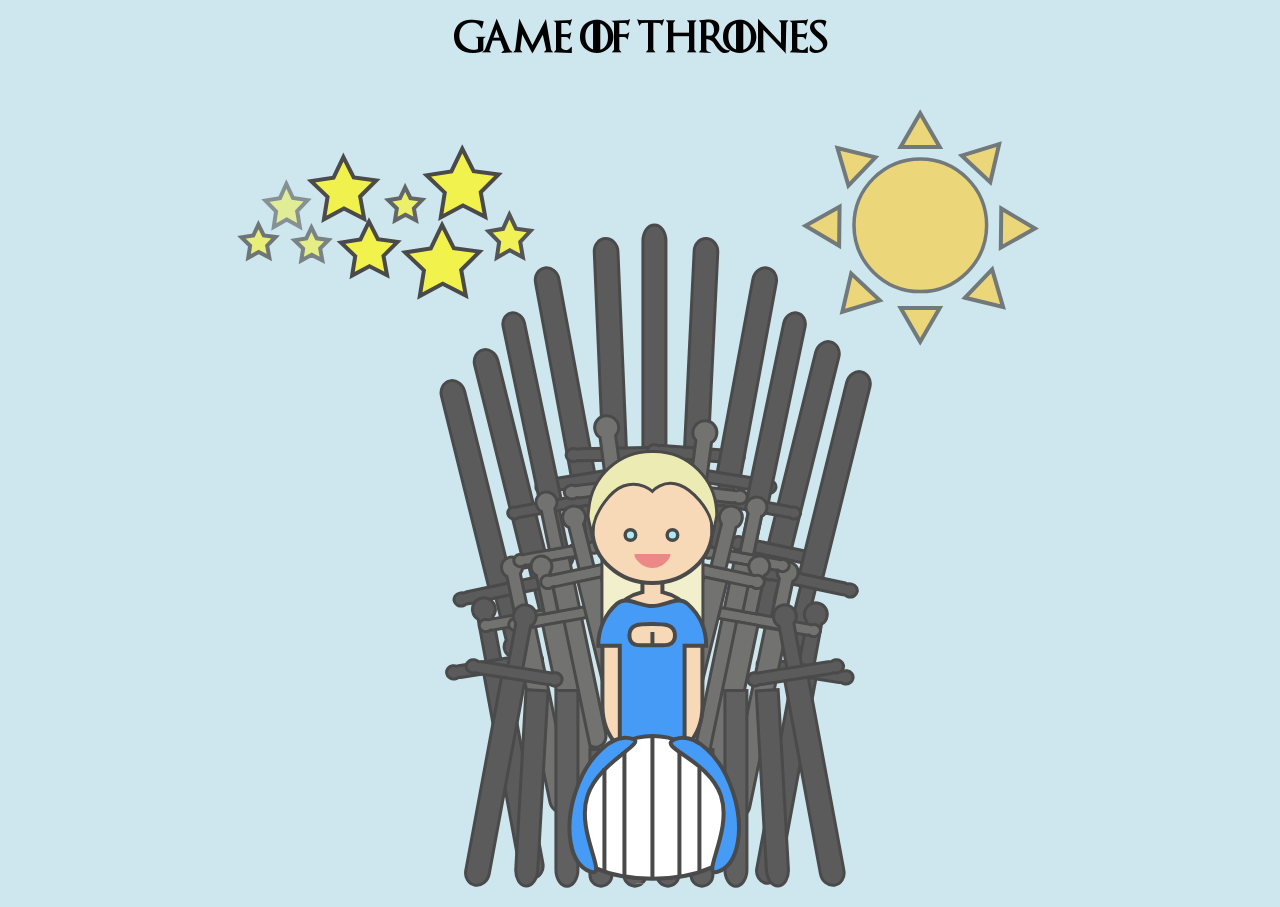
==== alvin/gameOfThrones.html @ c6f21d99 "add Alvin" ====
<!DOCTYPE html>
<html>

<head>
	<link rel="icon" type="image/png" href="got.png">
    <link rel="stylesheet" type="text/css" href="gameOfThrones.css">
    <title>Game of Thrones</title>
</head>


<body>
	<h1>Game of Thrones</h1>
	<!--<h1>Merry Christmas Alvin</h1>-->
    <div>
 <?xml version="1.0" encoding="utf-8"?>
<!-- Generator: Adobe Illustrator 16.0.1, SVG Export Plug-In . SVG Version: 6.00 Build 0)  -->
<!DOCTYPE svg PUBLIC "-//W3C//DTD SVG 1.1//EN" "http://www.w3.org/Graphics/SVG/1.1/DTD/svg11.dtd">
<svg version="1.1" id="Layer_1" xmlns="http://www.w3.org/2000/svg" xmlns:xlink="http://www.w3.org/1999/xlink" x="0px" y="0px"
	 width="820.202px" height="815.413px" viewBox="0 0 820.202 815.413" enable-background="new 0 0 820.202 815.413"
	 xml:space="preserve">
<g>
	<path fill="#5B5B5B" stroke="#4A4A4A" stroke-width="3" stroke-miterlimit="10" d="M383.36,399.96c1.459,0,2.816,0.183,3.946,1.04
		c1.061-0.137,2.287-0.5,3.613-0.5h67.917c1.304,0,2.507,0.363,3.555,0.5c1.127-0.857,2.479-1.249,3.937-1.249
		c3.926,0,7.108,3.716,7.108,8.181c0,4.464-3.183,8.143-7.108,8.143c-1.476,0-2.847-0.216-3.981-1.091
		c-1.038,0.119-2.226,0.516-3.51,0.516h-67.917c-1.309,0-2.518-0.377-3.569-0.499c-1.139,0.879-2.512,1.201-3.99,1.201
		c-3.926,0-7.109-3.659-7.109-8.12C376.251,403.616,379.434,399.96,383.36,399.96z"/>
	<path fill="#5B5B5B" stroke="#4A4A4A" stroke-width="3" stroke-miterlimit="10" d="M416.935,415.5h15v52.128
		c3,2.596,4.309,6.307,4.309,10.431c0,7.846-5.002,14.208-11.501,14.208s-11.53-6.362-11.53-14.208
		c0-3.949,1.723-7.519,3.723-10.095V415.5z"/>
	<path fill="#5B5B5B" stroke="#4A4A4A" stroke-width="3" stroke-miterlimit="10" d="M424.435,143.94
		c-6.555,0-11.5,7.217-11.5,16.135V400.5h23V160.075C435.935,151.157,430.989,143.94,424.435,143.94z"/>
</g>
<g>
	<path fill="#5B5B5B" stroke="#4A4A4A" stroke-width="3" stroke-miterlimit="10" d="M383.36,461.247
		c1.459,0,2.816,0.214,3.946-0.644c1.061,0.137,2.287,0.896,3.613,0.896h67.917c1.304,0,2.507-0.76,3.555-0.896
		c1.127,0.857,2.479,1.051,3.937,1.051c3.926,0,7.108-3.816,7.108-8.281c0-4.463-3.183-8.192-7.108-8.192
		c-1.476,0-2.847,0.589-3.981,1.464c-1.038-0.119-2.226-0.145-3.51-0.145h-67.917c-1.309,0-2.518-0.02-3.569,0.103
		c-1.139-0.879-2.512-1.399-3.99-1.399c-3.926,0-7.109,3.559-7.109,8.02C376.251,457.689,379.434,461.247,383.36,461.247z"/>
	<path fill="#5B5B5B" stroke="#4A4A4A" stroke-width="3" stroke-miterlimit="10" d="M416.935,446.5h15v-52.921
		c3-2.596,4.309-6.307,4.309-10.431c0-7.846-5.002-14.208-11.501-14.208s-11.53,6.362-11.53,14.208
		c0,3.949,1.723,7.519,3.723,10.095V446.5z"/>
	<path fill="#5B5B5B" stroke="#4A4A4A" stroke-width="3" stroke-miterlimit="10" d="M424.435,717.268
		c-6.555,0-11.5-7.217-11.5-16.136V461.5h23v239.632C435.935,710.051,430.989,717.268,424.435,717.268z"/>
</g>
<g>
	<path fill="#5B5B5B" stroke="#4A4A4A" stroke-width="3" stroke-miterlimit="10" d="M311.717,399.379
		c1.439-0.229,2.787-0.381,4.028,0.132c1.025-0.276,2.163-0.847,3.47-1.055l66.942-10.638c1.285-0.203,2.54-0.014,3.592-0.066
		c0.984-0.866,2.268-1.35,3.704-1.578c3.87-0.614,7.562,1.898,8.225,5.489c0.664,3.589-1.925,7.058-5.794,7.673
		c-1.456,0.23-2.875,0.071-4.124-0.455c-1.005,0.258-2.154,0.564-3.419,0.766l-66.942,10.637c-1.29,0.205-2.5,0.297-3.554,0.363
		c-0.992,0.885-2.278,1.461-3.735,1.691c-3.87,0.615-7.541-1.776-8.203-5.364C305.244,403.382,307.847,399.994,311.717,399.379z"/>
	<path fill="#5B5B5B" stroke="#4A4A4A" stroke-width="3" stroke-miterlimit="10" d="M347.625,406.116l14.875-2.363l7.817,42.333
		c3.572,1.582,4.846,4.45,5.458,7.768c1.166,6.311-2.988,12.238-9.394,13.256c-6.405,1.018-12.102-3.344-13.267-9.654
		c-0.587-3.177,0.635-6.325,2.377-8.734L347.625,406.116z"/>
	<path fill="#5B5B5B" stroke="#4A4A4A" stroke-width="3" stroke-miterlimit="10" d="M314.812,186.944
		c-6.46,1.026-10.616,7.661-9.291,14.834l35.67,193.187l23.375-3.715l-35.671-193.187
		C327.571,190.891,321.272,185.917,314.812,186.944z"/>
</g>
<g>
	<path fill="#5B5B5B" stroke="#4A4A4A" stroke-width="3" stroke-miterlimit="10" d="M342.918,367.544
		c1.457-0.026,2.813,0.011,3.97,0.691c1.054-0.131,2.26-0.538,3.583-0.562l67.771-1.218c1.301-0.022,2.518,0.34,3.566,0.434
		c1.095-0.721,2.433-1.021,3.887-1.047c3.918-0.07,7.224,2.932,7.381,6.581c0.157,3.646-2.888,6.721-6.806,6.792
		c-1.474,0.025-2.856-0.329-4.019-1.024c-1.032,0.115-2.212,0.26-3.493,0.282l-67.771,1.218c-1.306,0.023-2.517-0.054-3.57-0.135
		c-1.105,0.738-2.459,1.13-3.934,1.155c-3.917,0.07-7.22-2.809-7.376-6.454C335.951,370.608,339,367.615,342.918,367.544z"/>
	<path fill="#5B5B5B" stroke="#4A4A4A" stroke-width="3" stroke-miterlimit="10" d="M377.54,379.214l15.059-0.271l1.85,43.009
		c3.317,2.063,4.179,5.081,4.324,8.451c0.276,6.412-4.662,11.704-11.147,11.82c-6.484,0.116-11.519-4.995-11.794-11.407
		c-0.139-3.228,1.509-6.175,3.569-8.318L377.54,379.214z"/>
	<path fill="#5B5B5B" stroke="#4A4A4A" stroke-width="3" stroke-miterlimit="10" d="M375.546,157.607
		c-6.54,0.117-11.579,6.109-11.265,13.396l8.439,196.271l23.665-0.426l-8.439-196.271
		C387.632,163.292,382.086,157.49,375.546,157.607z"/>
</g>
<g>
	<path fill="#5B5B5B" stroke="#4A4A4A" stroke-width="3" stroke-miterlimit="10" d="M424.886,363.644
		c1.452,0.108,2.8,0.269,3.89,1.052c1.063-0.034,2.299-0.329,3.62-0.231l67.598,4.997c1.298,0.097,2.477,0.569,3.512,0.759
		c1.156-0.618,2.517-0.794,3.967-0.687c3.907,0.289,6.924,3.581,6.747,7.229c-0.178,3.646-3.492,6.429-7.399,6.139
		c-1.47-0.109-2.814-0.589-3.908-1.387c-1.039,0.02-2.227,0.055-3.505-0.04l-67.597-4.996c-1.303-0.097-2.502-0.284-3.543-0.463
		c-1.168,0.636-2.553,0.901-4.023,0.792c-3.907-0.29-6.932-3.459-6.753-7.104C417.667,366.056,420.978,363.355,424.886,363.644z"/>
	<path fill="#5B5B5B" stroke="#4A4A4A" stroke-width="3" stroke-miterlimit="10" d="M458.292,378.437l15.021,1.11l-2.099,42.998
		c3.115,2.357,3.696,5.441,3.531,8.811c-0.313,6.411-5.714,11.228-12.183,10.749c-6.469-0.478-11.013-6.029-10.699-12.439
		c0.157-3.227,2.068-6.01,4.316-7.956L458.292,378.437z"/>
	<path fill="#5B5B5B" stroke="#4A4A4A" stroke-width="3" stroke-miterlimit="10" d="M476.61,157.579
		c-6.521-0.481-12.089,5.023-12.444,12.308l-9.58,196.219l23.605,1.745l9.578-196.219
		C488.126,164.347,483.135,158.062,476.61,157.579z"/>
</g>
<g>
	<path fill="#5B5B5B" stroke="#4A4A4A" stroke-width="3" stroke-miterlimit="10" d="M540.101,399.379
		c-1.439-0.229-2.788-0.381-4.028,0.132c-1.025-0.276-2.163-0.847-3.471-1.055l-66.942-10.638c-1.284-0.203-2.539-0.014-3.592-0.066
		c-0.984-0.866-2.268-1.35-3.704-1.578c-3.869-0.614-7.562,1.898-8.225,5.489c-0.663,3.589,1.926,7.058,5.794,7.673
		c1.456,0.23,2.875,0.071,4.124-0.455c1.005,0.258,2.153,0.564,3.419,0.766l66.941,10.637c1.291,0.205,2.501,0.297,3.555,0.363
		c0.991,0.885,2.277,1.461,3.734,1.691c3.87,0.615,7.542-1.776,8.203-5.364C546.572,403.382,543.97,399.994,540.101,399.379z"/>
	<path fill="#5B5B5B" stroke="#4A4A4A" stroke-width="3" stroke-miterlimit="10" d="M504.191,406.116l-14.875-2.363l-7.817,42.333
		c-3.572,1.582-4.846,4.45-5.458,7.768c-1.165,6.311,2.988,12.238,9.395,13.256c6.405,1.018,12.102-3.344,13.266-9.654
		c0.588-3.177-0.634-6.325-2.377-8.734L504.191,406.116z"/>
	<path fill="#5B5B5B" stroke="#4A4A4A" stroke-width="3" stroke-miterlimit="10" d="M537.005,186.944
		c6.46,1.026,10.616,7.661,9.292,14.834l-35.672,193.187l-23.375-3.715l35.671-193.187
		C524.245,190.891,530.545,185.917,537.005,186.944z"/>
</g>
<g>
	<path fill="#5B5B5B" stroke="#4A4A4A" stroke-width="3" stroke-miterlimit="10" d="M590.757,473.119
		c-1.424-0.303-2.76-0.524-4.029-0.076c-1.007-0.33-2.109-0.957-3.402-1.232l-66.2-14.082c-1.269-0.269-2.535-0.145-3.581-0.252
		c-0.931-0.916-2.184-1.465-3.604-1.768c-3.827-0.813-7.664,1.505-8.541,5.056c-0.879,3.551,1.497,7.146,5.322,7.961
		c1.44,0.306,2.868,0.22,4.146-0.241c0.989,0.309,2.117,0.676,3.368,0.939l66.199,14.082c1.276,0.271,2.479,0.425,3.525,0.546
		c0.938,0.935,2.188,1.576,3.628,1.883c3.828,0.813,7.637-1.385,8.513-4.934C596.979,477.451,594.583,473.933,590.757,473.119z"/>
	<path fill="#5B5B5B" stroke="#4A4A4A" stroke-width="3" stroke-miterlimit="10" d="M554.498,477.989l-14.708-3.129l-10.349,41.864
		c-3.661,1.394-5.104,4.193-5.916,7.473c-1.541,6.241,2.248,12.375,8.584,13.723c6.334,1.346,12.283-2.714,13.825-8.955
		c0.776-3.142-0.253-6.349-1.849-8.844L554.498,477.989z"/>
	<path fill="#5B5B5B" stroke="#4A4A4A" stroke-width="3" stroke-miterlimit="10" d="M600.426,260.854
		c6.388,1.358,10.139,8.197,8.384,15.291l-47.217,191.042l-23.117-4.917l47.22-191.042
		C587.449,264.135,594.037,259.495,600.426,260.854z"/>
</g>
<g>
	<path fill="#5B5B5B" stroke="#4A4A4A" stroke-width="3" stroke-miterlimit="10" d="M262.727,481.119
		c1.423-0.303,2.759-0.524,4.029-0.076c1.007-0.33,2.109-0.957,3.402-1.232l66.201-14.082c1.269-0.269,2.535-0.145,3.581-0.252
		c0.931-0.916,2.184-1.465,3.604-1.768c3.827-0.813,7.664,1.505,8.541,5.056c0.879,3.551-1.497,7.146-5.322,7.961
		c-1.44,0.306-2.868,0.22-4.146-0.241c-0.989,0.309-2.117,0.676-3.368,0.939l-66.2,14.082c-1.276,0.271-2.479,0.425-3.525,0.546
		c-0.938,0.935-2.188,1.576-3.628,1.883c-3.828,0.813-7.636-1.385-8.512-4.934C256.504,485.451,258.9,481.933,262.727,481.119z"/>
	<path fill="#5B5B5B" stroke="#4A4A4A" stroke-width="3" stroke-miterlimit="10" d="M298.985,485.989l14.708-3.129l10.348,41.864
		c3.662,1.394,5.104,4.193,5.917,7.473c1.541,6.241-2.249,12.375-8.584,13.723c-6.334,1.346-12.283-2.714-13.825-8.955
		c-0.777-3.142,0.252-6.349,1.849-8.844L298.985,485.989z"/>
	<path fill="#5B5B5B" stroke="#4A4A4A" stroke-width="3" stroke-miterlimit="10" d="M253.057,268.854
		c-6.388,1.358-10.139,8.197-8.384,15.291l47.217,191.042l23.117-4.917l-47.219-191.042
		C266.034,272.135,259.446,267.495,253.057,268.854z"/>
</g>
<g>
	<path fill="#5B5B5B" stroke="#4A4A4A" stroke-width="3" stroke-miterlimit="10" d="M621.784,503.119
		c-1.424-0.303-2.76-0.524-4.029-0.076c-1.007-0.33-2.109-0.957-3.402-1.232l-66.2-14.082c-1.269-0.269-2.535-0.145-3.581-0.252
		c-0.931-0.916-2.184-1.465-3.604-1.768c-3.827-0.813-7.664,1.505-8.541,5.056c-0.879,3.551,1.497,7.146,5.322,7.961
		c1.44,0.306,2.868,0.22,4.146-0.241c0.989,0.309,2.117,0.676,3.368,0.939l66.199,14.082c1.276,0.271,2.479,0.425,3.525,0.546
		c0.938,0.935,2.188,1.576,3.628,1.883c3.828,0.813,7.637-1.385,8.513-4.934C628.007,507.451,625.61,503.933,621.784,503.119z"/>
	<path fill="#5B5B5B" stroke="#4A4A4A" stroke-width="3" stroke-miterlimit="10" d="M585.525,507.989l-14.708-3.129l-10.349,41.864
		c-3.661,1.394-5.104,4.193-5.916,7.473c-1.541,6.241,2.249,12.375,8.584,13.723c6.334,1.346,12.283-2.714,13.825-8.955
		c0.776-3.142-0.253-6.349-1.849-8.844L585.525,507.989z"/>
	<path fill="#5B5B5B" stroke="#4A4A4A" stroke-width="3" stroke-miterlimit="10" d="M631.453,290.854
		c6.388,1.358,10.139,8.197,8.384,15.291L592.62,497.188l-23.117-4.917l47.22-191.042
		C618.477,294.135,625.064,289.495,631.453,290.854z"/>
</g>
<g>
	<path fill="#5B5B5B" stroke="#4A4A4A" stroke-width="3" stroke-miterlimit="10" d="M229.543,512.119
		c1.423-0.303,2.759-0.524,4.029-0.076c1.007-0.33,2.11-0.957,3.402-1.232l66.201-14.082c1.269-0.269,2.535-0.145,3.582-0.252
		c0.931-0.916,2.183-1.465,3.604-1.768c3.827-0.813,7.664,1.505,8.541,5.056c0.879,3.551-1.497,7.146-5.322,7.961
		c-1.44,0.306-2.868,0.22-4.146-0.241c-0.988,0.309-2.117,0.676-3.368,0.939l-66.199,14.082c-1.276,0.271-2.479,0.425-3.526,0.546
		c-0.938,0.935-2.188,1.576-3.627,1.883c-3.828,0.813-7.636-1.385-8.512-4.934C223.321,516.451,225.717,512.933,229.543,512.119z"/>
	<path fill="#5B5B5B" stroke="#4A4A4A" stroke-width="3" stroke-miterlimit="10" d="M265.802,516.989l14.708-3.129l10.348,41.864
		c3.661,1.394,5.104,4.193,5.916,7.473c1.541,6.241-2.249,12.375-8.583,13.723c-6.334,1.346-12.283-2.714-13.826-8.955
		c-0.777-3.142,0.253-6.349,1.849-8.844L265.802,516.989z"/>
	<path fill="#5B5B5B" stroke="#4A4A4A" stroke-width="3" stroke-miterlimit="10" d="M219.874,299.854
		c-6.388,1.358-10.139,8.197-8.384,15.291l47.217,191.042l23.116-4.917l-47.219-191.042
		C232.851,303.135,226.263,298.495,219.874,299.854z"/>
</g>
<g>
	<path fill="#5B5B5B" stroke="#4A4A4A" stroke-width="3" stroke-miterlimit="10" d="M283.015,426.136
		c1.31-0.236,2.537-0.399,3.682,0.047c0.931-0.273,1.959-0.813,3.149-1.027l60.934-10.941c1.167-0.209,2.319-0.059,3.279-0.127
		c0.88-0.81,2.043-1.274,3.35-1.509c3.522-0.632,6.948,1.597,7.629,4.864c0.683,3.269-1.608,6.483-5.129,7.116
		c-1.326,0.237-2.626,0.117-3.778-0.34c-0.914,0.253-1.956,0.556-3.108,0.76l-60.932,10.941c-1.174,0.21-2.278,0.316-3.238,0.396
		c-0.888,0.826-2.051,1.376-3.376,1.614c-3.523,0.632-6.928-1.485-7.608-4.753C277.186,429.911,279.492,426.768,283.015,426.136z"/>
	<path fill="#5B5B5B" stroke="#4A4A4A" stroke-width="3" stroke-miterlimit="10" d="M315.964,431.634l13.539-2.432l8.04,38.533
		c3.297,1.38,4.521,3.979,5.151,6.996c1.197,5.745-2.471,11.237-8.302,12.284c-5.83,1.046-11.126-2.834-12.325-8.579
		c-0.604-2.892,0.445-5.791,1.987-8.022L315.964,431.634z"/>
	<path fill="#5B5B5B" stroke="#4A4A4A" stroke-width="3" stroke-miterlimit="10" d="M281.335,232
		c-5.879,1.055-9.535,7.192-8.172,13.722l36.686,175.842l21.277-3.82l-36.688-175.842C293.076,235.373,287.215,230.944,281.335,232z
		"/>
</g>
<g>
	<path fill="#5B5B5B" stroke="#4A4A4A" stroke-width="3" stroke-miterlimit="10" d="M565.226,426.136
		c-1.31-0.236-2.537-0.399-3.682,0.047c-0.932-0.273-1.959-0.813-3.149-1.027l-60.934-10.941c-1.167-0.209-2.32-0.059-3.279-0.127
		c-0.881-0.81-2.043-1.274-3.351-1.509c-3.521-0.632-6.947,1.597-7.629,4.864c-0.683,3.269,1.607,6.483,5.129,7.116
		c1.325,0.237,2.627,0.117,3.778-0.34c0.914,0.253,1.956,0.556,3.107,0.76l60.932,10.941c1.174,0.21,2.278,0.316,3.238,0.396
		c0.888,0.826,2.052,1.376,3.376,1.614c3.523,0.632,6.928-1.485,7.608-4.753C571.054,429.911,568.748,426.768,565.226,426.136z"/>
	<path fill="#5B5B5B" stroke="#4A4A4A" stroke-width="3" stroke-miterlimit="10" d="M532.276,431.634l-13.539-2.432l-8.039,38.533
		c-3.297,1.38-4.521,3.979-5.152,6.996c-1.198,5.745,2.471,11.237,8.302,12.284c5.83,1.046,11.127-2.834,12.325-8.579
		c0.604-2.892-0.445-5.791-1.987-8.022L532.276,431.634z"/>
	<path fill="#5B5B5B" stroke="#4A4A4A" stroke-width="3" stroke-miterlimit="10" d="M566.904,232
		c5.881,1.055,9.535,7.192,8.173,13.722l-36.687,175.842l-21.277-3.82l36.688-175.842C555.164,235.373,561.024,230.944,566.904,232z
		"/>
</g>
<g>
	<path fill="#727271" stroke="#4A4A4A" stroke-width="3" stroke-miterlimit="10" d="M428.726,408.163
		c-1.517,0.171-2.936,0.266-4.203-0.33c-1.088,0.239-2.31,0.782-3.688,0.937l-70.574,7.915c-1.354,0.151-2.654-0.106-3.758-0.103
		c-1.076,0.857-2.445,1.303-3.959,1.473c-4.08,0.456-7.798-2.348-8.292-6.133c-0.494-3.783,2.406-7.286,6.484-7.744
		c1.535-0.172,3.01,0.063,4.285,0.674c1.065-0.221,2.284-0.487,3.618-0.637l70.573-7.914c1.359-0.153,2.629-0.191,3.734-0.209
		c1.086-0.878,2.463-1.419,3.999-1.59c4.079-0.457,7.785,2.219,8.277,6C435.714,404.289,432.806,407.706,428.726,408.163z"/>
	<path fill="#727271" stroke="#4A4A4A" stroke-width="3" stroke-miterlimit="10" d="M391.562,399.4l-15.682,1.758l-5.816-44.628
		c-3.646-1.825-4.818-4.884-5.274-8.381c-0.866-6.653,3.805-12.651,10.558-13.408c6.753-0.756,12.466,4.075,13.331,10.729
		c0.437,3.349-1.014,6.582-2.971,9.017L391.562,399.4z"/>
	<path fill="#727271" stroke="#4A4A4A" stroke-width="3" stroke-miterlimit="10" d="M413.668,630.096
		c6.809-0.765,11.524-7.502,10.539-15.063l-26.54-203.667l-24.643,2.765l26.54,203.666
		C400.549,625.358,406.857,630.857,413.668,630.096z"/>
</g>
<g>
	<path fill="#5B5B5B" stroke="#4A4A4A" stroke-width="3" stroke-miterlimit="10" d="M306.683,584.748
		c-1.439,0.229-2.788,0.381-4.027-0.132c-1.025,0.276-2.164,0.847-3.471,1.055l-66.943,10.638c-1.284,0.203-2.539,0.014-3.592,0.066
		c-0.984,0.866-2.268,1.35-3.703,1.578c-3.87,0.614-7.562-1.898-8.225-5.489c-0.663-3.589,1.925-7.058,5.794-7.673
		c1.456-0.23,2.875-0.071,4.123,0.455c1.005-0.258,2.154-0.564,3.419-0.766L297,573.844c1.291-0.205,2.5-0.297,3.554-0.363
		c0.992-0.885,2.278-1.461,3.735-1.691c3.87-0.615,7.542,1.776,8.203,5.364C313.155,580.745,310.553,584.133,306.683,584.748z"/>
	<path fill="#5B5B5B" stroke="#4A4A4A" stroke-width="3" stroke-miterlimit="10" d="M270.774,578.011l-14.875,2.363l-7.817-42.333
		c-3.572-1.582-4.846-4.45-5.458-7.768c-1.164-6.311,2.989-12.238,9.395-13.256s12.102,3.344,13.266,9.654
		c0.587,3.177-0.633,6.325-2.377,8.734L270.774,578.011z"/>
	<path fill="#5B5B5B" stroke="#4A4A4A" stroke-width="3" stroke-miterlimit="10" d="M303.588,797.184
		c6.459-1.027,10.615-7.662,9.291-14.834l-35.671-193.188l-23.375,3.715l35.671,193.187
		C290.828,793.236,297.127,798.209,303.588,797.184z"/>
</g>
<g>
	<path fill="#727271" stroke="#4A4A4A" stroke-width="3" stroke-miterlimit="10" d="M331.385,536.991
		c-1.31,0.236-2.537,0.399-3.682-0.047c-0.932,0.273-1.959,0.813-3.149,1.027l-60.933,10.941c-1.167,0.209-2.32,0.059-3.279,0.127
		c-0.881,0.81-2.043,1.274-3.351,1.509c-3.521,0.632-6.948-1.597-7.629-4.864c-0.684-3.269,1.607-6.483,5.128-7.116
		c1.326-0.237,2.627-0.117,3.778,0.34c0.914-0.253,1.956-0.556,3.107-0.76l60.932-10.941c1.174-0.21,2.278-0.316,3.238-0.396
		c0.887-0.826,2.052-1.376,3.376-1.614c3.523-0.632,6.928,1.485,7.608,4.753C337.213,533.216,334.907,536.359,331.385,536.991z"/>
	<path fill="#727271" stroke="#4A4A4A" stroke-width="3" stroke-miterlimit="10" d="M298.436,531.493l-13.539,2.432l-8.04-38.533
		c-3.297-1.38-4.521-3.979-5.152-6.996c-1.198-5.745,2.471-11.237,8.301-12.284c5.83-1.046,11.127,2.834,12.325,8.579
		c0.604,2.892-0.445,5.791-1.987,8.022L298.436,531.493z"/>
	<path fill="#727271" stroke="#4A4A4A" stroke-width="3" stroke-miterlimit="10" d="M333.063,731.127
		c5.881-1.055,9.536-7.192,8.173-13.722L304.55,541.563l-21.277,3.82l36.688,175.842
		C321.324,727.754,327.183,732.183,333.063,731.127z"/>
</g>
<g>
	<path fill="#5B5B5B" stroke="#4A4A4A" stroke-width="3" stroke-miterlimit="10" d="M533.014,589.748
		c1.438,0.229,2.787,0.381,4.027-0.132c1.025,0.276,2.163,0.847,3.471,1.055l66.943,10.638c1.284,0.203,2.539,0.014,3.592,0.066
		c0.984,0.866,2.268,1.35,3.703,1.578c3.87,0.614,7.562-1.898,8.225-5.489c0.663-3.589-1.925-7.058-5.794-7.673
		c-1.456-0.23-2.875-0.071-4.123,0.455c-1.006-0.258-2.154-0.564-3.42-0.766l-66.941-10.637c-1.291-0.205-2.5-0.297-3.554-0.363
		c-0.992-0.885-2.278-1.461-3.735-1.691c-3.87-0.615-7.542,1.776-8.203,5.364C526.541,585.745,529.144,589.133,533.014,589.748z"/>
	<path fill="#5B5B5B" stroke="#4A4A4A" stroke-width="3" stroke-miterlimit="10" d="M568.923,583.011l14.874,2.363l7.817-42.333
		c3.572-1.582,4.846-4.45,5.459-7.768c1.164-6.311-2.989-12.238-9.395-13.256c-6.406-1.018-12.103,3.344-13.267,9.654
		c-0.587,3.177,0.634,6.325,2.377,8.734L568.923,583.011z"/>
	<path fill="#5B5B5B" stroke="#4A4A4A" stroke-width="3" stroke-miterlimit="10" d="M536.108,802.184
		c-6.459-1.027-10.615-7.662-9.291-14.834l35.671-193.188l23.375,3.715l-35.671,193.187
		C548.868,798.236,542.569,803.209,536.108,802.184z"/>
</g>
<g>
	<path fill="#727271" stroke="#4A4A4A" stroke-width="3" stroke-miterlimit="10" d="M508.312,541.991
		c1.31,0.236,2.537,0.399,3.682-0.047c0.932,0.273,1.959,0.813,3.149,1.027l60.933,10.941c1.168,0.209,2.32,0.059,3.279,0.127
		c0.881,0.81,2.044,1.274,3.351,1.509c3.521,0.632,6.948-1.597,7.63-4.864c0.683-3.269-1.607-6.483-5.129-7.116
		c-1.326-0.237-2.627-0.117-3.778,0.34c-0.914-0.253-1.956-0.556-3.107-0.76l-60.933-10.941c-1.174-0.21-2.277-0.316-3.238-0.396
		c-0.887-0.826-2.051-1.376-3.376-1.614c-3.523-0.632-6.928,1.485-7.607,4.753C502.482,538.216,504.789,541.359,508.312,541.991z"/>
	<path fill="#727271" stroke="#4A4A4A" stroke-width="3" stroke-miterlimit="10" d="M541.261,536.493l13.538,2.432l8.04-38.533
		c3.297-1.38,4.521-3.979,5.152-6.996c1.197-5.745-2.471-11.237-8.302-12.284c-5.83-1.046-11.128,2.834-12.325,8.579
		c-0.604,2.892,0.445,5.791,1.987,8.022L541.261,536.493z"/>
	<path fill="#727271" stroke="#4A4A4A" stroke-width="3" stroke-miterlimit="10" d="M506.633,736.127
		c-5.881-1.055-9.536-7.192-8.174-13.722l36.688-175.842l21.277,3.82l-36.688,175.842
		C518.372,732.754,512.513,737.183,506.633,736.127z"/>
</g>
<g>
	<path fill="#727271" stroke="#4A4A4A" stroke-width="3" stroke-miterlimit="10" d="M365.88,471.991
		c-1.31,0.236-2.537,0.399-3.682-0.047c-0.932,0.273-1.959,0.813-3.149,1.027l-60.933,10.941c-1.167,0.209-2.32,0.059-3.279,0.127
		c-0.881,0.81-2.043,1.274-3.351,1.509c-3.521,0.632-6.948-1.597-7.629-4.864c-0.683-3.269,1.607-6.483,5.129-7.116
		c1.325-0.237,2.626-0.117,3.778,0.34c0.914-0.253,1.956-0.556,3.108-0.76l60.932-10.941c1.174-0.21,2.278-0.316,3.238-0.396
		c0.887-0.826,2.052-1.376,3.376-1.614c3.523-0.632,6.928,1.485,7.608,4.753C371.708,468.216,369.402,471.359,365.88,471.991z"/>
	<path fill="#727271" stroke="#4A4A4A" stroke-width="3" stroke-miterlimit="10" d="M332.931,466.493l-13.539,2.432l-8.04-38.533
		c-3.297-1.38-4.521-3.979-5.152-6.996c-1.198-5.745,2.471-11.237,8.302-12.284c5.83-1.046,11.127,2.834,12.325,8.579
		c0.603,2.892-0.445,5.791-1.988,8.022L332.931,466.493z"/>
	<path fill="#727271" stroke="#4A4A4A" stroke-width="3" stroke-miterlimit="10" d="M367.559,666.127
		c5.88-1.055,9.535-7.192,8.173-13.722l-36.687-175.842l-21.278,3.82l36.688,175.842
		C355.819,662.754,361.679,667.183,367.559,666.127z"/>
</g>
<g>
	<path fill="#727271" stroke="#4A4A4A" stroke-width="3" stroke-miterlimit="10" d="M360.88,535.991
		c-1.31,0.236-2.537,0.399-3.682-0.047c-0.932,0.273-1.959,0.813-3.149,1.027l-60.933,10.941c-1.167,0.209-2.32,0.059-3.279,0.127
		c-0.881,0.81-2.043,1.274-3.351,1.509c-3.521,0.632-6.948-1.597-7.629-4.864c-0.683-3.269,1.607-6.483,5.129-7.116
		c1.325-0.237,2.626-0.117,3.778,0.34c0.914-0.253,1.956-0.556,3.108-0.76l60.932-10.941c1.174-0.21,2.278-0.316,3.238-0.396
		c0.887-0.826,2.052-1.376,3.376-1.614c3.523-0.632,6.928,1.485,7.608,4.753C366.708,532.216,364.402,535.359,360.88,535.991z"/>
	<path fill="#727271" stroke="#4A4A4A" stroke-width="3" stroke-miterlimit="10" d="M327.931,530.493l-13.539,2.432l-8.04-38.533
		c-3.297-1.38-4.521-3.979-5.152-6.996c-1.198-5.745,2.471-11.237,8.302-12.284c5.83-1.046,11.127,2.834,12.325,8.579
		c0.603,2.892-0.445,5.791-1.988,8.022L327.931,530.493z"/>
	<path fill="#727271" stroke="#4A4A4A" stroke-width="3" stroke-miterlimit="10" d="M362.559,730.127
		c5.88-1.055,9.535-7.192,8.173-13.722l-36.687-175.842l-21.278,3.82l36.688,175.842
		C350.819,726.754,356.679,731.183,362.559,730.127z"/>
</g>
<g>
	<path fill="#727271" stroke="#4A4A4A" stroke-width="3" stroke-miterlimit="10" d="M400.168,490.008
		c-1.423,0.303-2.759,0.524-4.029,0.076c-1.007,0.33-2.109,0.957-3.402,1.232l-66.201,14.082c-1.269,0.269-2.535,0.145-3.581,0.252
		c-0.931,0.916-2.184,1.465-3.604,1.768c-3.827,0.813-7.664-1.505-8.541-5.056c-0.879-3.551,1.497-7.146,5.322-7.961
		c1.44-0.306,2.868-0.22,4.146,0.241c0.989-0.309,2.117-0.676,3.368-0.939l66.2-14.082c1.276-0.271,2.479-0.425,3.525-0.546
		c0.938-0.935,2.188-1.576,3.628-1.883c3.828-0.813,7.636,1.385,8.512,4.934C406.391,485.676,403.995,489.194,400.168,490.008z"/>
	<path fill="#727271" stroke="#4A4A4A" stroke-width="3" stroke-miterlimit="10" d="M363.91,485.138l-14.708,3.129l-10.348-41.864
		c-3.662-1.394-5.104-4.193-5.917-7.473c-1.541-6.241,2.249-12.375,8.584-13.723c6.334-1.346,12.283,2.714,13.825,8.955
		c0.777,3.142-0.252,6.349-1.849,8.844L363.91,485.138z"/>
	<path fill="#727271" stroke="#4A4A4A" stroke-width="3" stroke-miterlimit="10" d="M409.837,702.273
		c6.388-1.358,10.139-8.197,8.384-15.291l-47.217-191.043l-23.117,4.917l47.219,191.042
		C396.86,698.992,403.448,703.632,409.837,702.273z"/>
</g>
<g>
	<path fill="#727271" stroke="#4A4A4A" stroke-width="3" stroke-miterlimit="10" d="M477.05,476.991
		c1.31,0.236,2.537,0.399,3.682-0.047c0.932,0.273,1.959,0.813,3.149,1.027l60.934,10.941c1.167,0.209,2.32,0.059,3.279,0.127
		c0.881,0.81,2.043,1.274,3.351,1.509c3.521,0.632,6.948-1.597,7.629-4.864c0.684-3.269-1.607-6.483-5.129-7.116
		c-1.325-0.237-2.626-0.117-3.778,0.34c-0.913-0.253-1.956-0.556-3.107-0.76l-60.932-10.941c-1.174-0.21-2.278-0.316-3.238-0.396
		c-0.888-0.826-2.052-1.376-3.376-1.614c-3.523-0.632-6.928,1.485-7.608,4.753C471.222,473.216,473.528,476.359,477.05,476.991z"/>
	<path fill="#727271" stroke="#4A4A4A" stroke-width="3" stroke-miterlimit="10" d="M509.999,471.493l13.539,2.432l8.039-38.533
		c3.298-1.38,4.521-3.979,5.152-6.996c1.198-5.745-2.471-11.237-8.302-12.284c-5.83-1.046-11.127,2.834-12.325,8.579
		c-0.604,2.892,0.445,5.791,1.987,8.022L509.999,471.493z"/>
	<path fill="#727271" stroke="#4A4A4A" stroke-width="3" stroke-miterlimit="10" d="M475.371,671.127
		c-5.88-1.055-9.535-7.192-8.173-13.722l36.687-175.842l21.277,3.82l-36.688,175.842
		C487.111,667.754,481.252,672.183,475.371,671.127z"/>
</g>
<path fill="#606060" stroke="#4A4A4A" stroke-width="3" stroke-miterlimit="10" d="M359.935,793.69c0,6.34,4.92,11.47,11,11.47
	s11-5.13,11-11.47V668.5h-22V793.69z"/>
<path fill="#606060" stroke="#4A4A4A" stroke-width="3" stroke-miterlimit="10" d="M393.935,668.5v125.19
	c0,6.34,4.92,11.47,11,11.47s11-5.13,11-11.47V668.5H393.935z"/>
<g>
	<path fill="#727271" stroke="#4A4A4A" stroke-width="3" stroke-miterlimit="10" d="M479.873,535.991
		c1.31,0.236,2.537,0.399,3.682-0.047c0.932,0.273,1.959,0.813,3.149,1.027l60.934,10.941c1.167,0.209,2.32,0.059,3.279,0.127
		c0.881,0.81,2.043,1.274,3.35,1.509c3.521,0.632,6.948-1.597,7.629-4.864c0.684-3.269-1.607-6.483-5.129-7.116
		c-1.324-0.237-2.626-0.117-3.777,0.34c-0.914-0.253-1.956-0.556-3.107-0.76l-60.932-10.941c-1.174-0.21-2.279-0.316-3.238-0.396
		c-0.888-0.826-2.053-1.376-3.377-1.614c-3.523-0.632-6.928,1.485-7.607,4.753C474.044,532.216,476.351,535.359,479.873,535.991z"/>
	<path fill="#727271" stroke="#4A4A4A" stroke-width="3" stroke-miterlimit="10" d="M512.821,530.493l13.539,2.432l8.04-38.533
		c3.297-1.38,4.521-3.979,5.151-6.996c1.199-5.745-2.471-11.237-8.301-12.284c-5.83-1.046-11.127,2.834-12.326,8.579
		c-0.603,2.892,0.445,5.791,1.988,8.022L512.821,530.493z"/>
	<path fill="#727271" stroke="#4A4A4A" stroke-width="3" stroke-miterlimit="10" d="M478.194,730.127
		c-5.881-1.055-9.535-7.192-8.174-13.722l36.688-175.842l21.277,3.82l-36.688,175.842
		C489.935,726.754,484.074,731.183,478.194,730.127z"/>
</g>
<path fill="#606060" stroke="#4A4A4A" stroke-width="3" stroke-miterlimit="10" d="M325.935,788.725c0,9.084,4.92,16.436,11,16.436
	s11-7.352,11-16.436V609.5h-22V788.725z"/>
<path fill="#5B5B5B" stroke="#4A4A4A" stroke-width="3" stroke-miterlimit="10" d="M285.801,787.965
	c-0.518,9.069,3.975,16.689,10.045,17.036c6.07,0.347,11.401-6.713,11.919-15.782l10.24-179.327l-21.964-1.254L285.801,787.965z"/>
<path fill="#606060" stroke="#4A4A4A" stroke-width="3" stroke-miterlimit="10" d="M460.935,793.69c0,6.34,4.92,11.47,11,11.47
	s11-5.13,11-11.47V668.5h-22V793.69z"/>
<path fill="#606060" stroke="#4A4A4A" stroke-width="3" stroke-miterlimit="10" d="M494.935,609.5v179.225
	c0,9.084,4.92,16.436,11,16.436s11-7.352,11-16.436V609.5H494.935z"/>
<path fill="#5B5B5B" stroke="#4A4A4A" stroke-width="3" stroke-miterlimit="10" d="M558.395,787.965
	c0.518,9.069-3.976,16.689-10.046,17.036c-6.069,0.347-11.4-6.713-11.919-15.782l-10.24-179.327l21.965-1.254L558.395,787.965z"/>
<g>
	<path fill="#727271" stroke="#4A4A4A" stroke-width="3" stroke-miterlimit="10" d="M422.843,413.163
		c1.517,0.171,2.936,0.266,4.203-0.33c1.088,0.239,2.31,0.782,3.688,0.937l70.574,7.915c1.354,0.151,2.654-0.106,3.758-0.103
		c1.077,0.857,2.445,1.303,3.959,1.473c4.081,0.456,7.799-2.348,8.294-6.133c0.493-3.783-2.407-7.286-6.485-7.744
		c-1.534-0.172-3.01,0.063-4.285,0.674c-1.065-0.221-2.283-0.487-3.617-0.637l-70.572-7.914c-1.36-0.153-2.63-0.191-3.735-0.209
		c-1.087-0.878-2.462-1.419-3.999-1.59c-4.078-0.457-7.785,2.219-8.276,6C415.854,409.289,418.764,412.706,422.843,413.163z"/>
	<path fill="#727271" stroke="#4A4A4A" stroke-width="3" stroke-miterlimit="10" d="M460.007,404.4l15.683,1.758l5.815-44.628
		c3.646-1.825,4.818-4.884,5.274-8.381c0.866-6.653-3.805-12.651-10.56-13.408c-6.752-0.756-12.465,4.075-13.33,10.729
		c-0.437,3.349,1.014,6.582,2.971,9.017L460.007,404.4z"/>
	<path fill="#727271" stroke="#4A4A4A" stroke-width="3" stroke-miterlimit="10" d="M437.899,635.096
		c-6.809-0.765-11.523-7.502-10.538-15.063l26.54-203.667l24.644,2.765l-26.539,203.666
		C451.021,630.358,444.712,635.857,437.899,635.096z"/>
</g>
<g>
	<path fill="#727271" stroke="#4A4A4A" stroke-width="3" stroke-miterlimit="10" d="M444.762,490.008
		c1.424,0.303,2.76,0.524,4.029,0.076c1.007,0.33,2.109,0.957,3.402,1.232l66.2,14.082c1.269,0.269,2.535,0.145,3.582,0.252
		c0.93,0.916,2.183,1.465,3.604,1.768c3.826,0.813,7.663-1.505,8.54-5.056c0.879-3.551-1.497-7.146-5.322-7.961
		c-1.44-0.306-2.868-0.22-4.146,0.241c-0.988-0.309-2.117-0.676-3.368-0.939l-66.199-14.082c-1.276-0.271-2.479-0.425-3.525-0.546
		c-0.938-0.935-2.188-1.576-3.628-1.883c-3.827-0.813-7.637,1.385-8.512,4.934C438.539,485.676,440.936,489.194,444.762,490.008z"/>
	<path fill="#727271" stroke="#4A4A4A" stroke-width="3" stroke-miterlimit="10" d="M481.021,485.138l14.709,3.129l10.348-41.864
		c3.661-1.394,5.104-4.193,5.916-7.473c1.541-6.241-2.248-12.375-8.584-13.723c-6.334-1.346-12.282,2.714-13.825,8.955
		c-0.776,3.142,0.253,6.349,1.849,8.844L481.021,485.138z"/>
	<path fill="#727271" stroke="#4A4A4A" stroke-width="3" stroke-miterlimit="10" d="M435.093,702.273
		c-6.388-1.358-10.139-8.197-8.384-15.291l47.218-191.043l23.116,4.917l-47.22,191.042
		C448.069,698.992,441.481,703.632,435.093,702.273z"/>
</g>
<g>
	<path fill="#5B5B5B" stroke="#4A4A4A" stroke-width="3" stroke-miterlimit="10" d="M607.683,591.748
		c-1.439,0.229-2.787,0.381-4.027-0.132c-1.025,0.276-2.164,0.847-3.471,1.055l-66.943,10.638c-1.284,0.203-2.539,0.014-3.592,0.066
		c-0.984,0.866-2.268,1.35-3.703,1.578c-3.87,0.614-7.563-1.898-8.225-5.489c-0.664-3.589,1.925-7.058,5.794-7.673
		c1.456-0.23,2.874-0.071,4.123,0.455c1.005-0.258,2.154-0.564,3.419-0.766L598,580.844c1.29-0.205,2.5-0.297,3.554-0.363
		c0.992-0.885,2.278-1.461,3.735-1.691c3.87-0.615,7.542,1.776,8.202,5.364C614.155,587.745,611.553,591.133,607.683,591.748z"/>
	<path fill="#5B5B5B" stroke="#4A4A4A" stroke-width="3" stroke-miterlimit="10" d="M571.774,585.011l-14.875,2.363l-7.818-42.333
		c-3.571-1.582-4.846-4.45-5.458-7.768c-1.164-6.311,2.989-12.238,9.395-13.256s12.103,3.344,13.267,9.654
		c0.587,3.177-0.634,6.325-2.377,8.734L571.774,585.011z"/>
	<path fill="#5B5B5B" stroke="#4A4A4A" stroke-width="3" stroke-miterlimit="10" d="M604.588,804.184
		c6.46-1.027,10.615-7.662,9.291-14.834l-35.671-193.188l-23.375,3.715l35.67,193.187
		C591.828,800.236,598.128,805.209,604.588,804.184z"/>
</g>
<path fill="#606060" stroke="#4A4A4A" stroke-width="3" stroke-miterlimit="10" d="M426.935,793.69c0,6.34,4.92,11.47,11,11.47
	s11-5.13,11-11.47V668.5h-22V793.69z"/>
<g>
	<path fill="#5B5B5B" stroke="#4A4A4A" stroke-width="3" stroke-miterlimit="10" d="M242.014,591.748
		c1.438,0.229,2.787,0.381,4.027-0.132c1.025,0.276,2.163,0.847,3.471,1.055l66.943,10.638c1.284,0.203,2.539,0.014,3.592,0.066
		c0.984,0.866,2.268,1.35,3.703,1.578c3.87,0.614,7.562-1.898,8.225-5.489c0.663-3.589-1.925-7.058-5.794-7.673
		c-1.456-0.23-2.875-0.071-4.123,0.455c-1.006-0.258-2.154-0.564-3.42-0.766l-66.941-10.637c-1.291-0.205-2.5-0.297-3.554-0.363
		c-0.992-0.885-2.278-1.461-3.735-1.691c-3.87-0.615-7.542,1.776-8.203,5.364C235.541,587.745,238.144,591.133,242.014,591.748z"/>
	<path fill="#5B5B5B" stroke="#4A4A4A" stroke-width="3" stroke-miterlimit="10" d="M277.923,585.011l14.874,2.363l7.817-42.333
		c3.572-1.582,4.846-4.45,5.459-7.768c1.164-6.311-2.989-12.238-9.395-13.256c-6.406-1.018-12.103,3.344-13.267,9.654
		c-0.587,3.177,0.634,6.325,2.377,8.734L277.923,585.011z"/>
	<path fill="#5B5B5B" stroke="#4A4A4A" stroke-width="3" stroke-miterlimit="10" d="M245.108,804.184
		c-6.459-1.027-10.615-7.662-9.291-14.834l35.671-193.188l23.375,3.715l-35.671,193.187
		C257.868,800.236,251.569,805.209,245.108,804.184z"/>
</g>
<ellipse fill="#FFFFFF" stroke="#4A4A4A" stroke-width="4" cx="422.743" cy="760.886" rx="81.862" ry="36.821"/>
<rect x="371.935" y="447.5" fill="#F2F0CC" stroke="#4A4A4A" stroke-width="3" width="101" height="99"/>
<g id="Body" transform="translate(40.000000, 149.000000)">
	<path id="Combined-Shape" fill="#F7D8B7" stroke="#4A4A4A" stroke-width="4" d="M372.435,362.137
		c-22.822,5.063-40,27.113-40,53.549V476.4c0,30.178,22.386,54.643,50,54.643s50-24.465,50-54.643v-60.715
		c0-26.436-17.178-48.486-40-53.549v-12.095c0-4.413-3.578-7.999-7.99-7.999h-4.019c-4.415,0-7.991,3.582-7.991,7.999V362.137z"/>
</g>
<path id="Fill-3" fill="#469BF7" stroke="#4A4A4A" stroke-width="4" d="M389.81,564.686h-21.6c0-16.502,7.229-31.596,18.659-41.887
	c9.471-8.527,21.826,2.244,35.341,2.244c13.559,0,25.951-10.736,35.435-2.158c11.375,10.287,18.565,25.344,18.565,41.801h-21.6
	V680.4c0,0-2.577-0.357-32.4-0.357s-32.4,0.357-32.4,0.357V564.686z"/>
<path id="Fill-3_1_" fill="#F7D8B7" stroke="#4A4A4A" stroke-width="4" d="M362.435,422.924c0-29.748,26.863-34.881,60-34.881
	c33.137,0,60,5.133,60,34.881v25.254c0,29.75-26.863,53.865-60,53.865c-33.137,0-60-24.115-60-53.865V422.924z"/>
<circle id="Combined-Shape_1_" fill="#4A4A4A" cx="400.435" cy="454.043" r="7"/>
<circle id="Combined-Shape_2_" fill="#4A4A4A" cx="442.435" cy="454.043" r="7"/>
<path id="Fill-3_2_" fill="#ED8888" d="M439.733,476.521c-3.749,6.349-10.098,10.522-17.299,10.522s-13.551-4.174-17.299-10.522
	c0,0-1.65-3.478,0.113-3.478c1.762,0,32.608,0,34.371,0S439.733,476.521,439.733,476.521z"/>
<circle id="Combined-Shape_3_" fill="#ACECEF" cx="442.434" cy="454.044" r="3.552"/>
<circle id="Combined-Shape_4_" fill="#ACECEF" cx="400.434" cy="454.044" r="3.552"/>
<path id="Fill-3_3_" fill="#EDEBB4" stroke="#4A4A4A" stroke-width="3" d="M424.063,370.488c34.629,0,62.701,28.381,62.701,63.392
	c0,2.188-4.33,20.163-4.33,20.163l-1.021-12.553c-2.732-13.503-18.289-32.48-31.979-37.49c-16.261-5.951-27,6.336-27,6.336
	s-12.496-11.51-29-5.336c-13.461,5.035-26.979,25.22-29.666,38.49l-1.334,10.553c0,0-3.667-13.301-4.295-18.135
	c-0.222-1.703,0.699-8.51,0.699-8.51c3.211-31.965,29.913-56.91,62.377-56.91H424.063z"/>
<path fill="#F7D8B7" stroke="#4A4A4A" stroke-width="4" stroke-miterlimit="10" d="M444.985,554.469
	c0,11.834-12.191,9.68-23.443,9.68c-11.252,0-22.108,2.155-22.108-9.68c0-11.834,11.121-11.469,22.373-11.469
	S444.985,542.634,444.985,554.469z"/>
<line fill="none" stroke="#4A4A4A" stroke-width="4" stroke-miterlimit="10" x1="422.435" y1="551" x2="422.435" y2="564"/>
<g>
	<path fill="#FFFFFF" stroke="#4A4A4A" stroke-width="4" d="M358.223,783.836"/>
	<path fill="#FFFFFF" stroke="#4A4A4A" stroke-width="4" d="M499.539,744.727c0-49.542-34.325-89.705-76.667-89.705
		c-42.343,0-76.668,40.163-76.668,89.705"/>
</g>
<path fill="#469BF7" stroke="#4A4A4A" stroke-width="4" d="M502.892,711c12.035,36.502,5.656,72.071-14.248,79.444
	c-19.906,7.373,14.382-39.147,2.346-75.65c-12.036-36.506-65.836-49.168-45.93-56.541C464.962,650.881,490.856,674.495,502.892,711z
	"/>
<line fill="none" stroke="#4A4A4A" stroke-width="4" x1="422.435" y1="653" x2="422.435" y2="797"/>
<line fill="none" stroke="#4A4A4A" stroke-width="4" x1="394.435" y1="671" x2="394.435" y2="795"/>
<line fill="none" stroke="#4A4A4A" stroke-width="4" x1="449.435" y1="670" x2="449.435" y2="795"/>
<path fill="#469BF7" stroke="#4A4A4A" stroke-width="4" d="M345.567,711c-12.036,36.502-5.656,72.071,14.249,79.444
	c19.904,7.373-14.382-39.147-2.347-75.65c11.078-33.599,57.984-52.076,45.931-56.541C383.495,650.881,357.602,674.495,345.567,711z"
	/>
<line fill="none" stroke="#4A4A4A" stroke-width="4" x1="374.435" y1="687" x2="374.435" y2="789"/>
<line fill="none" stroke="#4A4A4A" stroke-width="4" x1="469.435" y1="687" x2="469.435" y2="791"/>
<path fill="none" stroke="#4A4A4A" stroke-width="4" d="M426.737,1033.848"/>

	<!--Sun-->
<circle fill="#F9CF48"  class="sun" stroke="#4A4A4A" stroke-width="3.5" stroke-miterlimit="10" cx="690.32" cy="144.259" r="66.32"/>
<polygon fill="#F9CF48" class="sun"   stroke="#4A4A4A" stroke-width="4" stroke-miterlimit="10" points="670.638,66 690.195,32.127 709.752,66 
	"/>
<polygon fill="#F9CF48" class="sun"   stroke="#4A4A4A" stroke-width="4" stroke-miterlimit="10" points="670.638,227 690.195,260.871 
	709.752,227 "/>
<polygon fill="#F9CF48" class="sun"   stroke="#4A4A4A" stroke-width="4" stroke-miterlimit="10" points="771.3,127.567 804.938,147.521 
	770.839,166.676 "/>
<polygon fill="#F9CF48" class="sun"   stroke="#4A4A4A" stroke-width="4" stroke-miterlimit="10" points="609.58,125.658 575.479,144.814 
	609.118,164.768 "/>
<polygon fill="#F9CF48" class="sun"   stroke="#4A4A4A" stroke-width="4" stroke-miterlimit="10" points="735.102,216.695 773.087,226.013 
	762.164,188.456 "/>
<polygon fill="#F9CF48" class="sun"   stroke="#4A4A4A" stroke-width="4" stroke-miterlimit="10" points="618.394,104.555 607.471,66.999 
	645.456,76.316 "/>
<polygon fill="#F9CF48" class="sun"   stroke="#4A4A4A" stroke-width="4" stroke-miterlimit="10" points="760.287,101.279 769.156,63.185 
	731.732,74.551 "/>
<polygon fill="#F9CF48" class="sun"   stroke="#4A4A4A" stroke-width="4" stroke-miterlimit="10" points="649.769,219.357 612.346,230.723 
	621.214,192.629 "/>
	
		<!--Stars-->
<polygon fill="#F2F24C" id ="star1" class ="stars" stroke="#4A4A4A" stroke-width="4" stroke-miterlimit="10" points="232.279,67.768 243.632,90.154 
	268.51,93.492 250.728,111.208 255.24,135.899 232.898,124.462 210.809,136.384 214.782,111.601 196.617,94.277 221.416,90.396 "/>
<polygon fill="#F2F24C" id ="star2" class ="stars" stroke="#4A4A4A" stroke-width="4" stroke-miterlimit="10" points="138.985,140.65 147.911,158.25 
	167.469,160.874 153.489,174.8 157.037,194.213 139.472,185.221 122.105,194.595 125.229,175.11 110.948,161.491 130.444,158.44 "/>
<polygon fill="#F2F24C" id ="star3" class ="stars" stroke="#4A4A4A" stroke-width="4" stroke-miterlimit="10" points="212.077,143.986 223.835,167.171 
	249.602,170.628 231.186,188.978 235.858,214.551 212.718,202.706 189.839,215.053 193.954,189.383 175.14,171.441 200.826,167.423 
	"/>
<polygon fill="#F2F24C" id ="star4" class ="stars" stroke="#4A4A4A" stroke-width="4" stroke-miterlimit="10" points="113.411,76.122 123.699,96.41 
	146.245,99.435 130.131,115.49 134.22,137.866 113.973,127.501 93.954,138.306 97.554,115.845 81.093,100.146 103.566,96.629 "/>
<polygon fill="#F2F24C" id ="star5" class ="stars" stroke="#4A4A4A" stroke-width="4" stroke-miterlimit="10" points="279.397,133.659 286.063,147.69 
	300.65,149.792 290.233,160.884 292.889,176.357 279.785,169.181 266.838,176.642 269.156,161.115 258.5,150.252 273.037,147.832 
	"/>
<polygon fill="#F2F24C" id ="star6" class ="stars" stroke="#4A4A4A" stroke-width="4" stroke-miterlimit="10" points="175.133,106.36 180.519,117.166 
	192.32,118.778 183.887,127.327 186.03,139.245 175.431,133.723 164.954,139.476 166.836,127.514 158.218,119.15 169.981,117.28 "/>
<polygon fill="#F2F24C" id ="star7" class ="stars" stroke="#4A4A4A" stroke-width="4" stroke-miterlimit="10" points="28.419,143.597 33.806,154.402 
	45.607,156.015 37.174,164.563 39.317,176.481 28.718,170.959 18.241,176.712 20.123,164.75 11.506,156.387 23.269,154.517 "/>
<polygon fill="#F2F24C" id ="star8" class ="stars" stroke="#4A4A4A" stroke-width="4" stroke-miterlimit="10" points="81.436,146.493 86.822,157.299 
	98.623,158.912 90.19,167.459 92.333,179.378 81.734,173.856 71.257,179.609 73.139,167.646 64.522,159.284 76.285,157.414 "/>
<polygon fill="#F2F24C" id ="star9" class ="stars" stroke="#4A4A4A" stroke-width="4" stroke-miterlimit="10" points="56.32,102.97 62.986,117.001 
	77.575,119.103 67.157,130.196 69.813,145.668 56.708,138.494 43.762,145.953 46.08,130.426 35.422,119.564 49.96,117.143 "/>
</svg>
    </div>

<a href="note.html"><div id="footer">Continue</div></a>

    <audio controls autoplay hidden>
      <source src="got.m4a" type="audio/mpeg" autoplay>
    </audio>

    <script src="https://ajax.googleapis.com/ajax/libs/jquery/1.12.4/jquery.min.js"></script>
    <script src="gameOfThrones.js"></script>

</body>

</html>
---- alvin/gameOfThrones.css ----
body {
    font-family: got;
    background-color:#cee6ed;
    text-align: center;
    font-family: 'got';
}

@font-face {
    font-family: got;
    src: url('got.ttf');
}


.sun{
    animation: sun 2s infinite;
    margin-left:100px;
}

@keyframes sun {
    0% {
        transform:translate3d(0px, 10px, 0px);
        animation-timing-function: ease-in;
    }
    50% {
        transform: translate3d(0px, 20px, 0px);
        animation-timing-function: ease-out;
    }
    100% {
        transform: translate3d(0px, 10px, 0px);
    }
}


.stars{
    animation: stars 2s infinite;
    margin-left:100px;
}

@keyframes stars {
    0% {
        transform:translate3d(0px, 5px, 0px);
        animation-timing-function: ease-in;
    }
    50% {
        transform: translate3d(0px, 20px, 0px);
        animation-timing-function: ease-out;
    }
    100% {
        transform: translate3d(0px, 5px, 0px);
    }
}



#footer {
    position: absolute;
    right: 0;
    bottom: 0;
    left: 0;
    padding: 1rem;
    font-family: arial, sans-serif;
    color: #CDCE97;
    font-size: 2px;
    text-align: center;
}

a{
    color:#CDCE97;
}

a:visted{
    color:#CDCE97;
}
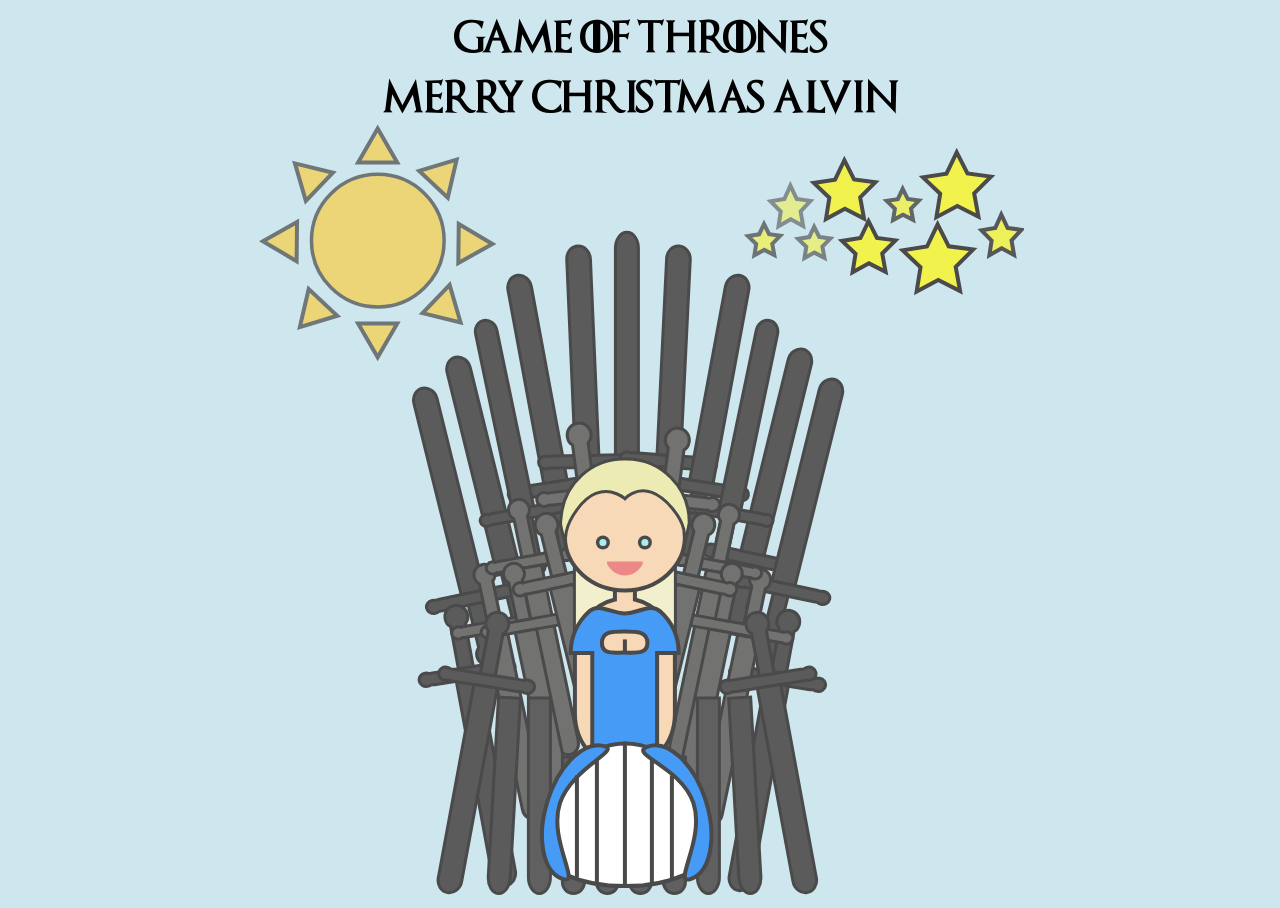
==== commit 0200e348: "Add steven universe" ====
--- a/alvin/gameOfThrones.html
+++ b/alvin/gameOfThrones.html
@@ -10,450 +10,452 @@
 
 <body>
 	<h1>Game of Thrones</h1>
-	<!--<h1>Merry Christmas Alvin</h1>-->
+	<h1>Merry Christmas Alvin</h1>
     <div>
- <?xml version="1.0" encoding="utf-8"?>
+    	<?xml version="1.0" encoding="utf-8"?>
 <!-- Generator: Adobe Illustrator 16.0.1, SVG Export Plug-In . SVG Version: 6.00 Build 0)  -->
 <!DOCTYPE svg PUBLIC "-//W3C//DTD SVG 1.1//EN" "http://www.w3.org/Graphics/SVG/1.1/DTD/svg11.dtd">
 <svg version="1.1" id="Layer_1" xmlns="http://www.w3.org/2000/svg" xmlns:xlink="http://www.w3.org/1999/xlink" x="0px" y="0px"
-	 width="820.202px" height="815.413px" viewBox="0 0 820.202 815.413" enable-background="new 0 0 820.202 815.413"
+	 width="767.677px" height="781.817px" viewBox="0 0 767.677 781.817" enable-background="new 0 0 767.677 781.817"
 	 xml:space="preserve">
 <g>
-	<path fill="#5B5B5B" stroke="#4A4A4A" stroke-width="3" stroke-miterlimit="10" d="M383.36,399.96c1.459,0,2.816,0.183,3.946,1.04
-		c1.061-0.137,2.287-0.5,3.613-0.5h67.917c1.304,0,2.507,0.363,3.555,0.5c1.127-0.857,2.479-1.249,3.937-1.249
-		c3.926,0,7.108,3.716,7.108,8.181c0,4.464-3.183,8.143-7.108,8.143c-1.476,0-2.847-0.216-3.981-1.091
-		c-1.038,0.119-2.226,0.516-3.51,0.516h-67.917c-1.309,0-2.518-0.377-3.569-0.499c-1.139,0.879-2.512,1.201-3.99,1.201
-		c-3.926,0-7.109-3.659-7.109-8.12C376.251,403.616,379.434,399.96,383.36,399.96z"/>
-	<path fill="#5B5B5B" stroke="#4A4A4A" stroke-width="3" stroke-miterlimit="10" d="M416.935,415.5h15v52.128
+	<path fill="#5B5B5B" stroke="#4A4A4A" stroke-width="3" stroke-miterlimit="10" d="M329.834,373.364
+		c1.459,0,2.816,0.183,3.946,1.04c1.061-0.137,2.287-0.5,3.613-0.5h67.917c1.304,0,2.507,0.363,3.555,0.5
+		c1.127-0.857,2.479-1.249,3.937-1.249c3.926,0,7.108,3.716,7.108,8.181c0,4.464-3.183,8.143-7.108,8.143
+		c-1.476,0-2.847-0.216-3.981-1.091c-1.038,0.119-2.226,0.516-3.51,0.516h-67.917c-1.309,0-2.518-0.377-3.569-0.499
+		c-1.139,0.879-2.512,1.201-3.99,1.201c-3.926,0-7.109-3.659-7.109-8.12C322.726,377.02,325.908,373.364,329.834,373.364z"/>
+	<path fill="#5B5B5B" stroke="#4A4A4A" stroke-width="3" stroke-miterlimit="10" d="M363.409,388.904h15v52.128
 		c3,2.596,4.309,6.307,4.309,10.431c0,7.846-5.002,14.208-11.501,14.208s-11.53-6.362-11.53-14.208
-		c0-3.949,1.723-7.519,3.723-10.095V415.5z"/>
-	<path fill="#5B5B5B" stroke="#4A4A4A" stroke-width="3" stroke-miterlimit="10" d="M424.435,143.94
-		c-6.555,0-11.5,7.217-11.5,16.135V400.5h23V160.075C435.935,151.157,430.989,143.94,424.435,143.94z"/>
-</g>
-<g>
-	<path fill="#5B5B5B" stroke="#4A4A4A" stroke-width="3" stroke-miterlimit="10" d="M383.36,461.247
+		c0-3.949,1.723-7.519,3.723-10.095V388.904z"/>
+	<path fill="#5B5B5B" stroke="#4A4A4A" stroke-width="3" stroke-miterlimit="10" d="M370.909,117.344
+		c-6.555,0-11.5,7.217-11.5,16.135v240.425h23V133.479C382.409,124.561,377.464,117.344,370.909,117.344z"/>
+</g>
+<g>
+	<path fill="#5B5B5B" stroke="#4A4A4A" stroke-width="3" stroke-miterlimit="10" d="M329.834,434.651
 		c1.459,0,2.816,0.214,3.946-0.644c1.061,0.137,2.287,0.896,3.613,0.896h67.917c1.304,0,2.507-0.76,3.555-0.896
 		c1.127,0.857,2.479,1.051,3.937,1.051c3.926,0,7.108-3.816,7.108-8.281c0-4.463-3.183-8.192-7.108-8.192
 		c-1.476,0-2.847,0.589-3.981,1.464c-1.038-0.119-2.226-0.145-3.51-0.145h-67.917c-1.309,0-2.518-0.02-3.569,0.103
-		c-1.139-0.879-2.512-1.399-3.99-1.399c-3.926,0-7.109,3.559-7.109,8.02C376.251,457.689,379.434,461.247,383.36,461.247z"/>
-	<path fill="#5B5B5B" stroke="#4A4A4A" stroke-width="3" stroke-miterlimit="10" d="M416.935,446.5h15v-52.921
+		c-1.139-0.879-2.512-1.399-3.99-1.399c-3.926,0-7.109,3.559-7.109,8.02C322.726,431.094,325.908,434.651,329.834,434.651z"/>
+	<path fill="#5B5B5B" stroke="#4A4A4A" stroke-width="3" stroke-miterlimit="10" d="M363.409,419.904h15v-52.921
 		c3-2.596,4.309-6.307,4.309-10.431c0-7.846-5.002-14.208-11.501-14.208s-11.53,6.362-11.53,14.208
-		c0,3.949,1.723,7.519,3.723,10.095V446.5z"/>
-	<path fill="#5B5B5B" stroke="#4A4A4A" stroke-width="3" stroke-miterlimit="10" d="M424.435,717.268
-		c-6.555,0-11.5-7.217-11.5-16.136V461.5h23v239.632C435.935,710.051,430.989,717.268,424.435,717.268z"/>
-</g>
-<g>
-	<path fill="#5B5B5B" stroke="#4A4A4A" stroke-width="3" stroke-miterlimit="10" d="M311.717,399.379
+		c0,3.949,1.723,7.519,3.723,10.095V419.904z"/>
+	<path fill="#5B5B5B" stroke="#4A4A4A" stroke-width="3" stroke-miterlimit="10" d="M370.909,690.672
+		c-6.555,0-11.5-7.217-11.5-16.136V434.904h23v239.632C382.409,683.455,377.464,690.672,370.909,690.672z"/>
+</g>
+<g>
+	<path fill="#5B5B5B" stroke="#4A4A4A" stroke-width="3" stroke-miterlimit="10" d="M258.191,372.783
 		c1.439-0.229,2.787-0.381,4.028,0.132c1.025-0.276,2.163-0.847,3.47-1.055l66.942-10.638c1.285-0.203,2.54-0.014,3.592-0.066
 		c0.984-0.866,2.268-1.35,3.704-1.578c3.87-0.614,7.562,1.898,8.225,5.489c0.664,3.589-1.925,7.058-5.794,7.673
 		c-1.456,0.23-2.875,0.071-4.124-0.455c-1.005,0.258-2.154,0.564-3.419,0.766l-66.942,10.637c-1.29,0.205-2.5,0.297-3.554,0.363
-		c-0.992,0.885-2.278,1.461-3.735,1.691c-3.87,0.615-7.541-1.776-8.203-5.364C305.244,403.382,307.847,399.994,311.717,399.379z"/>
-	<path fill="#5B5B5B" stroke="#4A4A4A" stroke-width="3" stroke-miterlimit="10" d="M347.625,406.116l14.875-2.363l7.817,42.333
+		c-0.992,0.885-2.278,1.461-3.735,1.691c-3.87,0.615-7.541-1.776-8.203-5.364C251.719,376.786,254.321,373.398,258.191,372.783z"/>
+	<path fill="#5B5B5B" stroke="#4A4A4A" stroke-width="3" stroke-miterlimit="10" d="M294.1,379.521l14.875-2.363l7.817,42.333
 		c3.572,1.582,4.846,4.45,5.458,7.768c1.166,6.311-2.988,12.238-9.394,13.256c-6.405,1.018-12.102-3.344-13.267-9.654
-		c-0.587-3.177,0.635-6.325,2.377-8.734L347.625,406.116z"/>
-	<path fill="#5B5B5B" stroke="#4A4A4A" stroke-width="3" stroke-miterlimit="10" d="M314.812,186.944
-		c-6.46,1.026-10.616,7.661-9.291,14.834l35.67,193.187l23.375-3.715l-35.671-193.187
-		C327.571,190.891,321.272,185.917,314.812,186.944z"/>
-</g>
-<g>
-	<path fill="#5B5B5B" stroke="#4A4A4A" stroke-width="3" stroke-miterlimit="10" d="M342.918,367.544
+		c-0.587-3.177,0.635-6.325,2.377-8.734L294.1,379.521z"/>
+	<path fill="#5B5B5B" stroke="#4A4A4A" stroke-width="3" stroke-miterlimit="10" d="M261.287,160.348
+		c-6.46,1.026-10.616,7.661-9.291,14.834l35.67,193.187l23.375-3.715L275.37,171.468
+		C274.046,164.295,267.747,159.322,261.287,160.348z"/>
+</g>
+<g>
+	<path fill="#5B5B5B" stroke="#4A4A4A" stroke-width="3" stroke-miterlimit="10" d="M289.393,340.949
 		c1.457-0.026,2.813,0.011,3.97,0.691c1.054-0.131,2.26-0.538,3.583-0.562l67.771-1.218c1.301-0.022,2.518,0.34,3.566,0.434
 		c1.095-0.721,2.433-1.021,3.887-1.047c3.918-0.07,7.224,2.932,7.381,6.581c0.157,3.646-2.888,6.721-6.806,6.792
 		c-1.474,0.025-2.856-0.329-4.019-1.024c-1.032,0.115-2.212,0.26-3.493,0.282l-67.771,1.218c-1.306,0.023-2.517-0.054-3.57-0.135
-		c-1.105,0.738-2.459,1.13-3.934,1.155c-3.917,0.07-7.22-2.809-7.376-6.454C335.951,370.608,339,367.615,342.918,367.544z"/>
-	<path fill="#5B5B5B" stroke="#4A4A4A" stroke-width="3" stroke-miterlimit="10" d="M377.54,379.214l15.059-0.271l1.85,43.009
+		c-1.105,0.738-2.459,1.13-3.934,1.155c-3.917,0.07-7.22-2.809-7.376-6.454C282.426,344.012,285.475,341.02,289.393,340.949z"/>
+	<path fill="#5B5B5B" stroke="#4A4A4A" stroke-width="3" stroke-miterlimit="10" d="M324.014,352.618l15.059-0.271l1.85,43.009
 		c3.317,2.063,4.179,5.081,4.324,8.451c0.276,6.412-4.662,11.704-11.147,11.82c-6.484,0.116-11.519-4.995-11.794-11.407
-		c-0.139-3.228,1.509-6.175,3.569-8.318L377.54,379.214z"/>
-	<path fill="#5B5B5B" stroke="#4A4A4A" stroke-width="3" stroke-miterlimit="10" d="M375.546,157.607
+		c-0.139-3.228,1.509-6.175,3.569-8.318L324.014,352.618z"/>
+	<path fill="#5B5B5B" stroke="#4A4A4A" stroke-width="3" stroke-miterlimit="10" d="M322.021,131.012
 		c-6.54,0.117-11.579,6.109-11.265,13.396l8.439,196.271l23.665-0.426l-8.439-196.271
-		C387.632,163.292,382.086,157.49,375.546,157.607z"/>
-</g>
-<g>
-	<path fill="#5B5B5B" stroke="#4A4A4A" stroke-width="3" stroke-miterlimit="10" d="M424.886,363.644
+		C334.106,136.696,328.561,130.895,322.021,131.012z"/>
+</g>
+<g>
+	<path fill="#5B5B5B" stroke="#4A4A4A" stroke-width="3" stroke-miterlimit="10" d="M371.36,337.048
 		c1.452,0.108,2.8,0.269,3.89,1.052c1.063-0.034,2.299-0.329,3.62-0.231l67.598,4.997c1.298,0.097,2.477,0.569,3.512,0.759
 		c1.156-0.618,2.517-0.794,3.967-0.687c3.907,0.289,6.924,3.581,6.747,7.229c-0.178,3.646-3.492,6.429-7.399,6.139
 		c-1.47-0.109-2.814-0.589-3.908-1.387c-1.039,0.02-2.227,0.055-3.505-0.04l-67.597-4.996c-1.303-0.097-2.502-0.284-3.543-0.463
-		c-1.168,0.636-2.553,0.901-4.023,0.792c-3.907-0.29-6.932-3.459-6.753-7.104C417.667,366.056,420.978,363.355,424.886,363.644z"/>
-	<path fill="#5B5B5B" stroke="#4A4A4A" stroke-width="3" stroke-miterlimit="10" d="M458.292,378.437l15.021,1.11l-2.099,42.998
+		c-1.168,0.636-2.553,0.901-4.023,0.792c-3.907-0.29-6.932-3.459-6.753-7.104C364.142,339.46,367.452,336.76,371.36,337.048z"/>
+	<path fill="#5B5B5B" stroke="#4A4A4A" stroke-width="3" stroke-miterlimit="10" d="M404.767,351.841l15.021,1.11l-2.099,42.998
 		c3.115,2.357,3.696,5.441,3.531,8.811c-0.313,6.411-5.714,11.228-12.183,10.749c-6.469-0.478-11.013-6.029-10.699-12.439
-		c0.157-3.227,2.068-6.01,4.316-7.956L458.292,378.437z"/>
-	<path fill="#5B5B5B" stroke="#4A4A4A" stroke-width="3" stroke-miterlimit="10" d="M476.61,157.579
+		c0.157-3.227,2.068-6.01,4.316-7.956L404.767,351.841z"/>
+	<path fill="#5B5B5B" stroke="#4A4A4A" stroke-width="3" stroke-miterlimit="10" d="M423.085,130.983
 		c-6.521-0.481-12.089,5.023-12.444,12.308l-9.58,196.219l23.605,1.745l9.578-196.219
-		C488.126,164.347,483.135,158.062,476.61,157.579z"/>
-</g>
-<g>
-	<path fill="#5B5B5B" stroke="#4A4A4A" stroke-width="3" stroke-miterlimit="10" d="M540.101,399.379
+		C434.601,137.751,429.609,131.466,423.085,130.983z"/>
+</g>
+<g>
+	<path fill="#5B5B5B" stroke="#4A4A4A" stroke-width="3" stroke-miterlimit="10" d="M486.575,372.783
 		c-1.439-0.229-2.788-0.381-4.028,0.132c-1.025-0.276-2.163-0.847-3.471-1.055l-66.942-10.638c-1.284-0.203-2.539-0.014-3.592-0.066
 		c-0.984-0.866-2.268-1.35-3.704-1.578c-3.869-0.614-7.562,1.898-8.225,5.489c-0.663,3.589,1.926,7.058,5.794,7.673
 		c1.456,0.23,2.875,0.071,4.124-0.455c1.005,0.258,2.153,0.564,3.419,0.766l66.941,10.637c1.291,0.205,2.501,0.297,3.555,0.363
-		c0.991,0.885,2.277,1.461,3.734,1.691c3.87,0.615,7.542-1.776,8.203-5.364C546.572,403.382,543.97,399.994,540.101,399.379z"/>
-	<path fill="#5B5B5B" stroke="#4A4A4A" stroke-width="3" stroke-miterlimit="10" d="M504.191,406.116l-14.875-2.363l-7.817,42.333
+		c0.991,0.885,2.277,1.461,3.734,1.691c3.87,0.615,7.542-1.776,8.203-5.364C493.047,376.786,490.444,373.398,486.575,372.783z"/>
+	<path fill="#5B5B5B" stroke="#4A4A4A" stroke-width="3" stroke-miterlimit="10" d="M450.666,379.521l-14.875-2.363l-7.817,42.333
 		c-3.572,1.582-4.846,4.45-5.458,7.768c-1.165,6.311,2.988,12.238,9.395,13.256c6.405,1.018,12.102-3.344,13.266-9.654
-		c0.588-3.177-0.634-6.325-2.377-8.734L504.191,406.116z"/>
-	<path fill="#5B5B5B" stroke="#4A4A4A" stroke-width="3" stroke-miterlimit="10" d="M537.005,186.944
-		c6.46,1.026,10.616,7.661,9.292,14.834l-35.672,193.187l-23.375-3.715l35.671-193.187
-		C524.245,190.891,530.545,185.917,537.005,186.944z"/>
-</g>
-<g>
-	<path fill="#5B5B5B" stroke="#4A4A4A" stroke-width="3" stroke-miterlimit="10" d="M590.757,473.119
+		c0.588-3.177-0.634-6.325-2.377-8.734L450.666,379.521z"/>
+	<path fill="#5B5B5B" stroke="#4A4A4A" stroke-width="3" stroke-miterlimit="10" d="M483.479,160.348
+		c6.46,1.026,10.616,7.661,9.292,14.834L457.1,368.369l-23.375-3.715l35.671-193.187C470.72,164.295,477.02,159.322,483.479,160.348
+		z"/>
+</g>
+<g>
+	<path fill="#5B5B5B" stroke="#4A4A4A" stroke-width="3" stroke-miterlimit="10" d="M537.231,446.523
 		c-1.424-0.303-2.76-0.524-4.029-0.076c-1.007-0.33-2.109-0.957-3.402-1.232l-66.2-14.082c-1.269-0.269-2.535-0.145-3.581-0.252
 		c-0.931-0.916-2.184-1.465-3.604-1.768c-3.827-0.813-7.664,1.505-8.541,5.056c-0.879,3.551,1.497,7.146,5.322,7.961
 		c1.44,0.306,2.868,0.22,4.146-0.241c0.989,0.309,2.117,0.676,3.368,0.939l66.199,14.082c1.276,0.271,2.479,0.425,3.525,0.546
-		c0.938,0.935,2.188,1.576,3.628,1.883c3.828,0.813,7.637-1.385,8.513-4.934C596.979,477.451,594.583,473.933,590.757,473.119z"/>
-	<path fill="#5B5B5B" stroke="#4A4A4A" stroke-width="3" stroke-miterlimit="10" d="M554.498,477.989l-14.708-3.129l-10.349,41.864
+		c0.938,0.935,2.188,1.576,3.628,1.883c3.828,0.813,7.637-1.385,8.513-4.934C543.454,450.855,541.058,447.337,537.231,446.523z"/>
+	<path fill="#5B5B5B" stroke="#4A4A4A" stroke-width="3" stroke-miterlimit="10" d="M500.973,451.394l-14.708-3.129l-10.349,41.864
 		c-3.661,1.394-5.104,4.193-5.916,7.473c-1.541,6.241,2.248,12.375,8.584,13.723c6.334,1.346,12.283-2.714,13.825-8.955
-		c0.776-3.142-0.253-6.349-1.849-8.844L554.498,477.989z"/>
-	<path fill="#5B5B5B" stroke="#4A4A4A" stroke-width="3" stroke-miterlimit="10" d="M600.426,260.854
+		c0.776-3.142-0.253-6.349-1.849-8.844L500.973,451.394z"/>
+	<path fill="#5B5B5B" stroke="#4A4A4A" stroke-width="3" stroke-miterlimit="10" d="M546.9,234.258
 		c6.388,1.358,10.139,8.197,8.384,15.291l-47.217,191.042l-23.117-4.917l47.22-191.042
-		C587.449,264.135,594.037,259.495,600.426,260.854z"/>
-</g>
-<g>
-	<path fill="#5B5B5B" stroke="#4A4A4A" stroke-width="3" stroke-miterlimit="10" d="M262.727,481.119
+		C533.924,237.539,540.512,232.899,546.9,234.258z"/>
+</g>
+<g>
+	<path fill="#5B5B5B" stroke="#4A4A4A" stroke-width="3" stroke-miterlimit="10" d="M209.201,454.523
 		c1.423-0.303,2.759-0.524,4.029-0.076c1.007-0.33,2.109-0.957,3.402-1.232l66.201-14.082c1.269-0.269,2.535-0.145,3.581-0.252
 		c0.931-0.916,2.184-1.465,3.604-1.768c3.827-0.813,7.664,1.505,8.541,5.056c0.879,3.551-1.497,7.146-5.322,7.961
 		c-1.44,0.306-2.868,0.22-4.146-0.241c-0.989,0.309-2.117,0.676-3.368,0.939l-66.2,14.082c-1.276,0.271-2.479,0.425-3.525,0.546
-		c-0.938,0.935-2.188,1.576-3.628,1.883c-3.828,0.813-7.636-1.385-8.512-4.934C256.504,485.451,258.9,481.933,262.727,481.119z"/>
-	<path fill="#5B5B5B" stroke="#4A4A4A" stroke-width="3" stroke-miterlimit="10" d="M298.985,485.989l14.708-3.129l10.348,41.864
+		c-0.938,0.935-2.188,1.576-3.628,1.883c-3.828,0.813-7.636-1.385-8.512-4.934C202.979,458.855,205.375,455.337,209.201,454.523z"/>
+	<path fill="#5B5B5B" stroke="#4A4A4A" stroke-width="3" stroke-miterlimit="10" d="M245.459,459.394l14.708-3.129l10.348,41.864
 		c3.662,1.394,5.104,4.193,5.917,7.473c1.541,6.241-2.249,12.375-8.584,13.723c-6.334,1.346-12.283-2.714-13.825-8.955
-		c-0.777-3.142,0.252-6.349,1.849-8.844L298.985,485.989z"/>
-	<path fill="#5B5B5B" stroke="#4A4A4A" stroke-width="3" stroke-miterlimit="10" d="M253.057,268.854
+		c-0.777-3.142,0.252-6.349,1.849-8.844L245.459,459.394z"/>
+	<path fill="#5B5B5B" stroke="#4A4A4A" stroke-width="3" stroke-miterlimit="10" d="M199.532,242.258
 		c-6.388,1.358-10.139,8.197-8.384,15.291l47.217,191.042l23.117-4.917l-47.219-191.042
-		C266.034,272.135,259.446,267.495,253.057,268.854z"/>
-</g>
-<g>
-	<path fill="#5B5B5B" stroke="#4A4A4A" stroke-width="3" stroke-miterlimit="10" d="M621.784,503.119
+		C212.509,245.539,205.921,240.899,199.532,242.258z"/>
+</g>
+<g>
+	<path fill="#5B5B5B" stroke="#4A4A4A" stroke-width="3" stroke-miterlimit="10" d="M568.259,476.523
 		c-1.424-0.303-2.76-0.524-4.029-0.076c-1.007-0.33-2.109-0.957-3.402-1.232l-66.2-14.082c-1.269-0.269-2.535-0.145-3.581-0.252
 		c-0.931-0.916-2.184-1.465-3.604-1.768c-3.827-0.813-7.664,1.505-8.541,5.056c-0.879,3.551,1.497,7.146,5.322,7.961
 		c1.44,0.306,2.868,0.22,4.146-0.241c0.989,0.309,2.117,0.676,3.368,0.939l66.199,14.082c1.276,0.271,2.479,0.425,3.525,0.546
-		c0.938,0.935,2.188,1.576,3.628,1.883c3.828,0.813,7.637-1.385,8.513-4.934C628.007,507.451,625.61,503.933,621.784,503.119z"/>
-	<path fill="#5B5B5B" stroke="#4A4A4A" stroke-width="3" stroke-miterlimit="10" d="M585.525,507.989l-14.708-3.129l-10.349,41.864
+		c0.938,0.935,2.188,1.576,3.628,1.883c3.828,0.813,7.637-1.385,8.513-4.934C574.481,480.855,572.085,477.337,568.259,476.523z"/>
+	<path fill="#5B5B5B" stroke="#4A4A4A" stroke-width="3" stroke-miterlimit="10" d="M532,481.394l-14.708-3.129l-10.349,41.864
 		c-3.661,1.394-5.104,4.193-5.916,7.473c-1.541,6.241,2.249,12.375,8.584,13.723c6.334,1.346,12.283-2.714,13.825-8.955
-		c0.776-3.142-0.253-6.349-1.849-8.844L585.525,507.989z"/>
-	<path fill="#5B5B5B" stroke="#4A4A4A" stroke-width="3" stroke-miterlimit="10" d="M631.453,290.854
-		c6.388,1.358,10.139,8.197,8.384,15.291L592.62,497.188l-23.117-4.917l47.22-191.042
-		C618.477,294.135,625.064,289.495,631.453,290.854z"/>
-</g>
-<g>
-	<path fill="#5B5B5B" stroke="#4A4A4A" stroke-width="3" stroke-miterlimit="10" d="M229.543,512.119
+		c0.776-3.142-0.253-6.349-1.849-8.844L532,481.394z"/>
+	<path fill="#5B5B5B" stroke="#4A4A4A" stroke-width="3" stroke-miterlimit="10" d="M577.928,264.258
+		c6.388,1.358,10.139,8.197,8.384,15.291l-47.217,191.042l-23.117-4.917l47.22-191.042
+		C564.951,267.539,571.539,262.899,577.928,264.258z"/>
+</g>
+<g>
+	<path fill="#5B5B5B" stroke="#4A4A4A" stroke-width="3" stroke-miterlimit="10" d="M176.018,485.523
 		c1.423-0.303,2.759-0.524,4.029-0.076c1.007-0.33,2.11-0.957,3.402-1.232l66.201-14.082c1.269-0.269,2.535-0.145,3.582-0.252
 		c0.931-0.916,2.183-1.465,3.604-1.768c3.827-0.813,7.664,1.505,8.541,5.056c0.879,3.551-1.497,7.146-5.322,7.961
-		c-1.44,0.306-2.868,0.22-4.146-0.241c-0.988,0.309-2.117,0.676-3.368,0.939l-66.199,14.082c-1.276,0.271-2.479,0.425-3.526,0.546
-		c-0.938,0.935-2.188,1.576-3.627,1.883c-3.828,0.813-7.636-1.385-8.512-4.934C223.321,516.451,225.717,512.933,229.543,512.119z"/>
-	<path fill="#5B5B5B" stroke="#4A4A4A" stroke-width="3" stroke-miterlimit="10" d="M265.802,516.989l14.708-3.129l10.348,41.864
+		c-1.44,0.306-2.868,0.22-4.146-0.241c-0.988,0.309-2.117,0.676-3.368,0.939L186.34,495.91c-1.276,0.271-2.479,0.425-3.526,0.546
+		c-0.938,0.935-2.188,1.576-3.627,1.883c-3.828,0.813-7.636-1.385-8.512-4.934C169.795,489.855,172.191,486.337,176.018,485.523z"/>
+	<path fill="#5B5B5B" stroke="#4A4A4A" stroke-width="3" stroke-miterlimit="10" d="M212.276,490.394l14.708-3.129l10.348,41.864
 		c3.661,1.394,5.104,4.193,5.916,7.473c1.541,6.241-2.249,12.375-8.583,13.723c-6.334,1.346-12.283-2.714-13.826-8.955
-		c-0.777-3.142,0.253-6.349,1.849-8.844L265.802,516.989z"/>
-	<path fill="#5B5B5B" stroke="#4A4A4A" stroke-width="3" stroke-miterlimit="10" d="M219.874,299.854
+		c-0.777-3.142,0.253-6.349,1.849-8.844L212.276,490.394z"/>
+	<path fill="#5B5B5B" stroke="#4A4A4A" stroke-width="3" stroke-miterlimit="10" d="M166.349,273.258
 		c-6.388,1.358-10.139,8.197-8.384,15.291l47.217,191.042l23.116-4.917l-47.219-191.042
-		C232.851,303.135,226.263,298.495,219.874,299.854z"/>
-</g>
-<g>
-	<path fill="#5B5B5B" stroke="#4A4A4A" stroke-width="3" stroke-miterlimit="10" d="M283.015,426.136
+		C179.325,276.539,172.737,271.899,166.349,273.258z"/>
+</g>
+<g>
+	<path fill="#5B5B5B" stroke="#4A4A4A" stroke-width="3" stroke-miterlimit="10" d="M229.489,399.54
 		c1.31-0.236,2.537-0.399,3.682,0.047c0.931-0.273,1.959-0.813,3.149-1.027l60.934-10.941c1.167-0.209,2.319-0.059,3.279-0.127
 		c0.88-0.81,2.043-1.274,3.35-1.509c3.522-0.632,6.948,1.597,7.629,4.864c0.683,3.269-1.608,6.483-5.129,7.116
 		c-1.326,0.237-2.626,0.117-3.778-0.34c-0.914,0.253-1.956,0.556-3.108,0.76l-60.932,10.941c-1.174,0.21-2.278,0.316-3.238,0.396
-		c-0.888,0.826-2.051,1.376-3.376,1.614c-3.523,0.632-6.928-1.485-7.608-4.753C277.186,429.911,279.492,426.768,283.015,426.136z"/>
-	<path fill="#5B5B5B" stroke="#4A4A4A" stroke-width="3" stroke-miterlimit="10" d="M315.964,431.634l13.539-2.432l8.04,38.533
+		c-0.888,0.826-2.051,1.376-3.376,1.614c-3.523,0.632-6.928-1.485-7.608-4.753C223.661,403.315,225.967,400.172,229.489,399.54z"/>
+	<path fill="#5B5B5B" stroke="#4A4A4A" stroke-width="3" stroke-miterlimit="10" d="M262.438,405.038l13.539-2.432l8.04,38.533
 		c3.297,1.38,4.521,3.979,5.151,6.996c1.197,5.745-2.471,11.237-8.302,12.284c-5.83,1.046-11.126-2.834-12.325-8.579
-		c-0.604-2.892,0.445-5.791,1.987-8.022L315.964,431.634z"/>
-	<path fill="#5B5B5B" stroke="#4A4A4A" stroke-width="3" stroke-miterlimit="10" d="M281.335,232
-		c-5.879,1.055-9.535,7.192-8.172,13.722l36.686,175.842l21.277-3.82l-36.688-175.842C293.076,235.373,287.215,230.944,281.335,232z
-		"/>
-</g>
-<g>
-	<path fill="#5B5B5B" stroke="#4A4A4A" stroke-width="3" stroke-miterlimit="10" d="M565.226,426.136
+		c-0.604-2.892,0.445-5.791,1.987-8.022L262.438,405.038z"/>
+	<path fill="#5B5B5B" stroke="#4A4A4A" stroke-width="3" stroke-miterlimit="10" d="M227.81,205.404
+		c-5.879,1.055-9.535,7.192-8.172,13.722l36.686,175.842l21.277-3.82l-36.688-175.842
+		C239.551,208.777,233.69,204.349,227.81,205.404z"/>
+</g>
+<g>
+	<path fill="#5B5B5B" stroke="#4A4A4A" stroke-width="3" stroke-miterlimit="10" d="M511.7,399.54
 		c-1.31-0.236-2.537-0.399-3.682,0.047c-0.932-0.273-1.959-0.813-3.149-1.027l-60.934-10.941c-1.167-0.209-2.32-0.059-3.279-0.127
 		c-0.881-0.81-2.043-1.274-3.351-1.509c-3.521-0.632-6.947,1.597-7.629,4.864c-0.683,3.269,1.607,6.483,5.129,7.116
 		c1.325,0.237,2.627,0.117,3.778-0.34c0.914,0.253,1.956,0.556,3.107,0.76l60.932,10.941c1.174,0.21,2.278,0.316,3.238,0.396
-		c0.888,0.826,2.052,1.376,3.376,1.614c3.523,0.632,6.928-1.485,7.608-4.753C571.054,429.911,568.748,426.768,565.226,426.136z"/>
-	<path fill="#5B5B5B" stroke="#4A4A4A" stroke-width="3" stroke-miterlimit="10" d="M532.276,431.634l-13.539-2.432l-8.039,38.533
+		c0.888,0.826,2.052,1.376,3.376,1.614c3.523,0.632,6.928-1.485,7.608-4.753C517.528,403.315,515.223,400.172,511.7,399.54z"/>
+	<path fill="#5B5B5B" stroke="#4A4A4A" stroke-width="3" stroke-miterlimit="10" d="M478.751,405.038l-13.539-2.432l-8.039,38.533
 		c-3.297,1.38-4.521,3.979-5.152,6.996c-1.198,5.745,2.471,11.237,8.302,12.284c5.83,1.046,11.127-2.834,12.325-8.579
-		c0.604-2.892-0.445-5.791-1.987-8.022L532.276,431.634z"/>
-	<path fill="#5B5B5B" stroke="#4A4A4A" stroke-width="3" stroke-miterlimit="10" d="M566.904,232
-		c5.881,1.055,9.535,7.192,8.173,13.722l-36.687,175.842l-21.277-3.82l36.688-175.842C555.164,235.373,561.024,230.944,566.904,232z
-		"/>
-</g>
-<g>
-	<path fill="#727271" stroke="#4A4A4A" stroke-width="3" stroke-miterlimit="10" d="M428.726,408.163
+		c0.604-2.892-0.445-5.791-1.987-8.022L478.751,405.038z"/>
+	<path fill="#5B5B5B" stroke="#4A4A4A" stroke-width="3" stroke-miterlimit="10" d="M513.379,205.404
+		c5.881,1.055,9.535,7.192,8.173,13.722l-36.687,175.842l-21.277-3.82l36.688-175.842
+		C501.639,208.777,507.499,204.349,513.379,205.404z"/>
+</g>
+<g>
+	<path fill="#727271" stroke="#4A4A4A" stroke-width="3" stroke-miterlimit="10" d="M375.2,381.567
 		c-1.517,0.171-2.936,0.266-4.203-0.33c-1.088,0.239-2.31,0.782-3.688,0.937l-70.574,7.915c-1.354,0.151-2.654-0.106-3.758-0.103
 		c-1.076,0.857-2.445,1.303-3.959,1.473c-4.08,0.456-7.798-2.348-8.292-6.133c-0.494-3.783,2.406-7.286,6.484-7.744
 		c1.535-0.172,3.01,0.063,4.285,0.674c1.065-0.221,2.284-0.487,3.618-0.637l70.573-7.914c1.359-0.153,2.629-0.191,3.734-0.209
-		c1.086-0.878,2.463-1.419,3.999-1.59c4.079-0.457,7.785,2.219,8.277,6C435.714,404.289,432.806,407.706,428.726,408.163z"/>
-	<path fill="#727271" stroke="#4A4A4A" stroke-width="3" stroke-miterlimit="10" d="M391.562,399.4l-15.682,1.758l-5.816-44.628
+		c1.086-0.878,2.463-1.419,3.999-1.59c4.079-0.457,7.785,2.219,8.277,6C382.188,377.693,379.28,381.11,375.2,381.567z"/>
+	<path fill="#727271" stroke="#4A4A4A" stroke-width="3" stroke-miterlimit="10" d="M338.036,372.805l-15.682,1.758l-5.816-44.628
 		c-3.646-1.825-4.818-4.884-5.274-8.381c-0.866-6.653,3.805-12.651,10.558-13.408c6.753-0.756,12.466,4.075,13.331,10.729
-		c0.437,3.349-1.014,6.582-2.971,9.017L391.562,399.4z"/>
-	<path fill="#727271" stroke="#4A4A4A" stroke-width="3" stroke-miterlimit="10" d="M413.668,630.096
+		c0.437,3.349-1.014,6.582-2.971,9.017L338.036,372.805z"/>
+	<path fill="#727271" stroke="#4A4A4A" stroke-width="3" stroke-miterlimit="10" d="M360.143,603.5
 		c6.809-0.765,11.524-7.502,10.539-15.063l-26.54-203.667l-24.643,2.765l26.54,203.666
-		C400.549,625.358,406.857,630.857,413.668,630.096z"/>
-</g>
-<g>
-	<path fill="#5B5B5B" stroke="#4A4A4A" stroke-width="3" stroke-miterlimit="10" d="M306.683,584.748
+		C347.023,598.763,353.332,604.262,360.143,603.5z"/>
+</g>
+<g>
+	<path fill="#5B5B5B" stroke="#4A4A4A" stroke-width="3" stroke-miterlimit="10" d="M253.157,558.152
 		c-1.439,0.229-2.788,0.381-4.027-0.132c-1.025,0.276-2.164,0.847-3.471,1.055l-66.943,10.638c-1.284,0.203-2.539,0.014-3.592,0.066
 		c-0.984,0.866-2.268,1.35-3.703,1.578c-3.87,0.614-7.562-1.898-8.225-5.489c-0.663-3.589,1.925-7.058,5.794-7.673
-		c1.456-0.23,2.875-0.071,4.123,0.455c1.005-0.258,2.154-0.564,3.419-0.766L297,573.844c1.291-0.205,2.5-0.297,3.554-0.363
-		c0.992-0.885,2.278-1.461,3.735-1.691c3.87-0.615,7.542,1.776,8.203,5.364C313.155,580.745,310.553,584.133,306.683,584.748z"/>
-	<path fill="#5B5B5B" stroke="#4A4A4A" stroke-width="3" stroke-miterlimit="10" d="M270.774,578.011l-14.875,2.363l-7.817-42.333
+		c1.456-0.23,2.875-0.071,4.123,0.455c1.005-0.258,2.154-0.564,3.419-0.766l66.942-10.637c1.291-0.205,2.5-0.297,3.554-0.363
+		c0.992-0.885,2.278-1.461,3.735-1.691c3.87-0.615,7.542,1.776,8.203,5.364C259.629,554.149,257.027,557.537,253.157,558.152z"/>
+	<path fill="#5B5B5B" stroke="#4A4A4A" stroke-width="3" stroke-miterlimit="10" d="M217.249,551.415l-14.875,2.363l-7.817-42.333
 		c-3.572-1.582-4.846-4.45-5.458-7.768c-1.164-6.311,2.989-12.238,9.395-13.256s12.102,3.344,13.266,9.654
-		c0.587,3.177-0.633,6.325-2.377,8.734L270.774,578.011z"/>
-	<path fill="#5B5B5B" stroke="#4A4A4A" stroke-width="3" stroke-miterlimit="10" d="M303.588,797.184
+		c0.587,3.177-0.633,6.325-2.377,8.734L217.249,551.415z"/>
+	<path fill="#5B5B5B" stroke="#4A4A4A" stroke-width="3" stroke-miterlimit="10" d="M250.063,770.588
 		c6.459-1.027,10.615-7.662,9.291-14.834l-35.671-193.188l-23.375,3.715l35.671,193.187
-		C290.828,793.236,297.127,798.209,303.588,797.184z"/>
-</g>
-<g>
-	<path fill="#727271" stroke="#4A4A4A" stroke-width="3" stroke-miterlimit="10" d="M331.385,536.991
+		C237.303,766.641,243.602,771.613,250.063,770.588z"/>
+</g>
+<g>
+	<path fill="#727271" stroke="#4A4A4A" stroke-width="3" stroke-miterlimit="10" d="M277.859,510.396
 		c-1.31,0.236-2.537,0.399-3.682-0.047c-0.932,0.273-1.959,0.813-3.149,1.027l-60.933,10.941c-1.167,0.209-2.32,0.059-3.279,0.127
 		c-0.881,0.81-2.043,1.274-3.351,1.509c-3.521,0.632-6.948-1.597-7.629-4.864c-0.684-3.269,1.607-6.483,5.128-7.116
 		c1.326-0.237,2.627-0.117,3.778,0.34c0.914-0.253,1.956-0.556,3.107-0.76l60.932-10.941c1.174-0.21,2.278-0.316,3.238-0.396
-		c0.887-0.826,2.052-1.376,3.376-1.614c3.523-0.632,6.928,1.485,7.608,4.753C337.213,533.216,334.907,536.359,331.385,536.991z"/>
-	<path fill="#727271" stroke="#4A4A4A" stroke-width="3" stroke-miterlimit="10" d="M298.436,531.493l-13.539,2.432l-8.04-38.533
+		c0.887-0.826,2.052-1.376,3.376-1.614c3.523-0.632,6.928,1.485,7.608,4.753C283.688,506.62,281.382,509.764,277.859,510.396z"/>
+	<path fill="#727271" stroke="#4A4A4A" stroke-width="3" stroke-miterlimit="10" d="M244.911,504.897l-13.539,2.432l-8.04-38.533
 		c-3.297-1.38-4.521-3.979-5.152-6.996c-1.198-5.745,2.471-11.237,8.301-12.284c5.83-1.046,11.127,2.834,12.325,8.579
-		c0.604,2.892-0.445,5.791-1.987,8.022L298.436,531.493z"/>
-	<path fill="#727271" stroke="#4A4A4A" stroke-width="3" stroke-miterlimit="10" d="M333.063,731.127
-		c5.881-1.055,9.536-7.192,8.173-13.722L304.55,541.563l-21.277,3.82l36.688,175.842
-		C321.324,727.754,327.183,732.183,333.063,731.127z"/>
-</g>
-<g>
-	<path fill="#5B5B5B" stroke="#4A4A4A" stroke-width="3" stroke-miterlimit="10" d="M533.014,589.748
+		c0.604,2.892-0.445,5.791-1.987,8.022L244.911,504.897z"/>
+	<path fill="#727271" stroke="#4A4A4A" stroke-width="3" stroke-miterlimit="10" d="M279.538,704.531
+		c5.881-1.055,9.536-7.192,8.173-13.722l-36.687-175.842l-21.277,3.82l36.688,175.842
+		C267.798,701.158,273.658,705.587,279.538,704.531z"/>
+</g>
+<g>
+	<path fill="#5B5B5B" stroke="#4A4A4A" stroke-width="3" stroke-miterlimit="10" d="M479.488,563.152
 		c1.438,0.229,2.787,0.381,4.027-0.132c1.025,0.276,2.163,0.847,3.471,1.055l66.943,10.638c1.284,0.203,2.539,0.014,3.592,0.066
 		c0.984,0.866,2.268,1.35,3.703,1.578c3.87,0.614,7.562-1.898,8.225-5.489c0.663-3.589-1.925-7.058-5.794-7.673
 		c-1.456-0.23-2.875-0.071-4.123,0.455c-1.006-0.258-2.154-0.564-3.42-0.766l-66.941-10.637c-1.291-0.205-2.5-0.297-3.554-0.363
-		c-0.992-0.885-2.278-1.461-3.735-1.691c-3.87-0.615-7.542,1.776-8.203,5.364C526.541,585.745,529.144,589.133,533.014,589.748z"/>
-	<path fill="#5B5B5B" stroke="#4A4A4A" stroke-width="3" stroke-miterlimit="10" d="M568.923,583.011l14.874,2.363l7.817-42.333
+		c-0.992-0.885-2.278-1.461-3.735-1.691c-3.87-0.615-7.542,1.776-8.203,5.364C473.016,559.149,475.618,562.537,479.488,563.152z"/>
+	<path fill="#5B5B5B" stroke="#4A4A4A" stroke-width="3" stroke-miterlimit="10" d="M515.397,556.415l14.874,2.363l7.817-42.333
 		c3.572-1.582,4.846-4.45,5.459-7.768c1.164-6.311-2.989-12.238-9.395-13.256c-6.406-1.018-12.103,3.344-13.267,9.654
-		c-0.587,3.177,0.634,6.325,2.377,8.734L568.923,583.011z"/>
-	<path fill="#5B5B5B" stroke="#4A4A4A" stroke-width="3" stroke-miterlimit="10" d="M536.108,802.184
+		c-0.587,3.177,0.634,6.325,2.377,8.734L515.397,556.415z"/>
+	<path fill="#5B5B5B" stroke="#4A4A4A" stroke-width="3" stroke-miterlimit="10" d="M482.583,775.588
 		c-6.459-1.027-10.615-7.662-9.291-14.834l35.671-193.188l23.375,3.715l-35.671,193.187
-		C548.868,798.236,542.569,803.209,536.108,802.184z"/>
-</g>
-<g>
-	<path fill="#727271" stroke="#4A4A4A" stroke-width="3" stroke-miterlimit="10" d="M508.312,541.991
+		C495.343,771.641,489.044,776.613,482.583,775.588z"/>
+</g>
+<g>
+	<path fill="#727271" stroke="#4A4A4A" stroke-width="3" stroke-miterlimit="10" d="M454.786,515.396
 		c1.31,0.236,2.537,0.399,3.682-0.047c0.932,0.273,1.959,0.813,3.149,1.027l60.933,10.941c1.168,0.209,2.32,0.059,3.279,0.127
 		c0.881,0.81,2.044,1.274,3.351,1.509c3.521,0.632,6.948-1.597,7.63-4.864c0.683-3.269-1.607-6.483-5.129-7.116
 		c-1.326-0.237-2.627-0.117-3.778,0.34c-0.914-0.253-1.956-0.556-3.107-0.76l-60.933-10.941c-1.174-0.21-2.277-0.316-3.238-0.396
-		c-0.887-0.826-2.051-1.376-3.376-1.614c-3.523-0.632-6.928,1.485-7.607,4.753C502.482,538.216,504.789,541.359,508.312,541.991z"/>
-	<path fill="#727271" stroke="#4A4A4A" stroke-width="3" stroke-miterlimit="10" d="M541.261,536.493l13.538,2.432l8.04-38.533
+		c-0.887-0.826-2.051-1.376-3.376-1.614c-3.523-0.632-6.928,1.485-7.607,4.753C448.957,511.62,451.264,514.764,454.786,515.396z"/>
+	<path fill="#727271" stroke="#4A4A4A" stroke-width="3" stroke-miterlimit="10" d="M487.735,509.897l13.538,2.432l8.04-38.533
 		c3.297-1.38,4.521-3.979,5.152-6.996c1.197-5.745-2.471-11.237-8.302-12.284c-5.83-1.046-11.128,2.834-12.325,8.579
-		c-0.604,2.892,0.445,5.791,1.987,8.022L541.261,536.493z"/>
-	<path fill="#727271" stroke="#4A4A4A" stroke-width="3" stroke-miterlimit="10" d="M506.633,736.127
-		c-5.881-1.055-9.536-7.192-8.174-13.722l36.688-175.842l21.277,3.82l-36.688,175.842
-		C518.372,732.754,512.513,737.183,506.633,736.127z"/>
-</g>
-<g>
-	<path fill="#727271" stroke="#4A4A4A" stroke-width="3" stroke-miterlimit="10" d="M365.88,471.991
+		c-0.604,2.892,0.445,5.791,1.987,8.022L487.735,509.897z"/>
+	<path fill="#727271" stroke="#4A4A4A" stroke-width="3" stroke-miterlimit="10" d="M453.107,709.531
+		c-5.881-1.055-9.536-7.192-8.174-13.722l36.688-175.842l21.277,3.82L466.21,699.63
+		C464.847,706.158,458.987,710.587,453.107,709.531z"/>
+</g>
+<g>
+	<path fill="#727271" stroke="#4A4A4A" stroke-width="3" stroke-miterlimit="10" d="M312.354,445.396
 		c-1.31,0.236-2.537,0.399-3.682-0.047c-0.932,0.273-1.959,0.813-3.149,1.027l-60.933,10.941c-1.167,0.209-2.32,0.059-3.279,0.127
 		c-0.881,0.81-2.043,1.274-3.351,1.509c-3.521,0.632-6.948-1.597-7.629-4.864c-0.683-3.269,1.607-6.483,5.129-7.116
 		c1.325-0.237,2.626-0.117,3.778,0.34c0.914-0.253,1.956-0.556,3.108-0.76l60.932-10.941c1.174-0.21,2.278-0.316,3.238-0.396
-		c0.887-0.826,2.052-1.376,3.376-1.614c3.523-0.632,6.928,1.485,7.608,4.753C371.708,468.216,369.402,471.359,365.88,471.991z"/>
-	<path fill="#727271" stroke="#4A4A4A" stroke-width="3" stroke-miterlimit="10" d="M332.931,466.493l-13.539,2.432l-8.04-38.533
+		c0.887-0.826,2.052-1.376,3.376-1.614c3.523-0.632,6.928,1.485,7.608,4.753C318.183,441.62,315.877,444.764,312.354,445.396z"/>
+	<path fill="#727271" stroke="#4A4A4A" stroke-width="3" stroke-miterlimit="10" d="M279.406,439.897l-13.539,2.432l-8.04-38.533
 		c-3.297-1.38-4.521-3.979-5.152-6.996c-1.198-5.745,2.471-11.237,8.302-12.284c5.83-1.046,11.127,2.834,12.325,8.579
-		c0.603,2.892-0.445,5.791-1.988,8.022L332.931,466.493z"/>
-	<path fill="#727271" stroke="#4A4A4A" stroke-width="3" stroke-miterlimit="10" d="M367.559,666.127
-		c5.88-1.055,9.535-7.192,8.173-13.722l-36.687-175.842l-21.278,3.82l36.688,175.842
-		C355.819,662.754,361.679,667.183,367.559,666.127z"/>
-</g>
-<g>
-	<path fill="#727271" stroke="#4A4A4A" stroke-width="3" stroke-miterlimit="10" d="M360.88,535.991
+		c0.603,2.892-0.445,5.791-1.988,8.022L279.406,439.897z"/>
+	<path fill="#727271" stroke="#4A4A4A" stroke-width="3" stroke-miterlimit="10" d="M314.034,639.531
+		c5.88-1.055,9.535-7.192,8.173-13.722L285.52,449.968l-21.278,3.82l36.688,175.842
+		C302.293,636.158,308.153,640.587,314.034,639.531z"/>
+</g>
+<g>
+	<path fill="#727271" stroke="#4A4A4A" stroke-width="3" stroke-miterlimit="10" d="M307.354,509.396
 		c-1.31,0.236-2.537,0.399-3.682-0.047c-0.932,0.273-1.959,0.813-3.149,1.027l-60.933,10.941c-1.167,0.209-2.32,0.059-3.279,0.127
 		c-0.881,0.81-2.043,1.274-3.351,1.509c-3.521,0.632-6.948-1.597-7.629-4.864c-0.683-3.269,1.607-6.483,5.129-7.116
 		c1.325-0.237,2.626-0.117,3.778,0.34c0.914-0.253,1.956-0.556,3.108-0.76l60.932-10.941c1.174-0.21,2.278-0.316,3.238-0.396
-		c0.887-0.826,2.052-1.376,3.376-1.614c3.523-0.632,6.928,1.485,7.608,4.753C366.708,532.216,364.402,535.359,360.88,535.991z"/>
-	<path fill="#727271" stroke="#4A4A4A" stroke-width="3" stroke-miterlimit="10" d="M327.931,530.493l-13.539,2.432l-8.04-38.533
+		c0.887-0.826,2.052-1.376,3.376-1.614c3.523-0.632,6.928,1.485,7.608,4.753C313.183,505.62,310.877,508.764,307.354,509.396z"/>
+	<path fill="#727271" stroke="#4A4A4A" stroke-width="3" stroke-miterlimit="10" d="M274.406,503.897l-13.539,2.432l-8.04-38.533
 		c-3.297-1.38-4.521-3.979-5.152-6.996c-1.198-5.745,2.471-11.237,8.302-12.284c5.83-1.046,11.127,2.834,12.325,8.579
-		c0.603,2.892-0.445,5.791-1.988,8.022L327.931,530.493z"/>
-	<path fill="#727271" stroke="#4A4A4A" stroke-width="3" stroke-miterlimit="10" d="M362.559,730.127
-		c5.88-1.055,9.535-7.192,8.173-13.722l-36.687-175.842l-21.278,3.82l36.688,175.842
-		C350.819,726.754,356.679,731.183,362.559,730.127z"/>
-</g>
-<g>
-	<path fill="#727271" stroke="#4A4A4A" stroke-width="3" stroke-miterlimit="10" d="M400.168,490.008
+		c0.603,2.892-0.445,5.791-1.988,8.022L274.406,503.897z"/>
+	<path fill="#727271" stroke="#4A4A4A" stroke-width="3" stroke-miterlimit="10" d="M309.034,703.531
+		c5.88-1.055,9.535-7.192,8.173-13.722L280.52,513.968l-21.278,3.82l36.688,175.842
+		C297.293,700.158,303.153,704.587,309.034,703.531z"/>
+</g>
+<g>
+	<path fill="#727271" stroke="#4A4A4A" stroke-width="3" stroke-miterlimit="10" d="M346.643,463.412
 		c-1.423,0.303-2.759,0.524-4.029,0.076c-1.007,0.33-2.109,0.957-3.402,1.232l-66.201,14.082c-1.269,0.269-2.535,0.145-3.581,0.252
 		c-0.931,0.916-2.184,1.465-3.604,1.768c-3.827,0.813-7.664-1.505-8.541-5.056c-0.879-3.551,1.497-7.146,5.322-7.961
 		c1.44-0.306,2.868-0.22,4.146,0.241c0.989-0.309,2.117-0.676,3.368-0.939l66.2-14.082c1.276-0.271,2.479-0.425,3.525-0.546
-		c0.938-0.935,2.188-1.576,3.628-1.883c3.828-0.813,7.636,1.385,8.512,4.934C406.391,485.676,403.995,489.194,400.168,490.008z"/>
-	<path fill="#727271" stroke="#4A4A4A" stroke-width="3" stroke-miterlimit="10" d="M363.91,485.138l-14.708,3.129l-10.348-41.864
+		c0.938-0.935,2.188-1.576,3.628-1.883c3.828-0.813,7.636,1.385,8.512,4.934C352.865,459.08,350.47,462.599,346.643,463.412z"/>
+	<path fill="#727271" stroke="#4A4A4A" stroke-width="3" stroke-miterlimit="10" d="M310.384,458.542l-14.708,3.129l-10.348-41.864
 		c-3.662-1.394-5.104-4.193-5.917-7.473c-1.541-6.241,2.249-12.375,8.584-13.723c6.334-1.346,12.283,2.714,13.825,8.955
-		c0.777,3.142-0.252,6.349-1.849,8.844L363.91,485.138z"/>
-	<path fill="#727271" stroke="#4A4A4A" stroke-width="3" stroke-miterlimit="10" d="M409.837,702.273
+		c0.777,3.142-0.252,6.349-1.849,8.844L310.384,458.542z"/>
+	<path fill="#727271" stroke="#4A4A4A" stroke-width="3" stroke-miterlimit="10" d="M356.312,675.678
 		c6.388-1.358,10.139-8.197,8.384-15.291l-47.217-191.043l-23.117,4.917l47.219,191.042
-		C396.86,698.992,403.448,703.632,409.837,702.273z"/>
-</g>
-<g>
-	<path fill="#727271" stroke="#4A4A4A" stroke-width="3" stroke-miterlimit="10" d="M477.05,476.991
+		C343.335,672.396,349.923,677.036,356.312,675.678z"/>
+</g>
+<g>
+	<path fill="#727271" stroke="#4A4A4A" stroke-width="3" stroke-miterlimit="10" d="M423.524,450.396
 		c1.31,0.236,2.537,0.399,3.682-0.047c0.932,0.273,1.959,0.813,3.149,1.027l60.934,10.941c1.167,0.209,2.32,0.059,3.279,0.127
 		c0.881,0.81,2.043,1.274,3.351,1.509c3.521,0.632,6.948-1.597,7.629-4.864c0.684-3.269-1.607-6.483-5.129-7.116
 		c-1.325-0.237-2.626-0.117-3.778,0.34c-0.913-0.253-1.956-0.556-3.107-0.76l-60.932-10.941c-1.174-0.21-2.278-0.316-3.238-0.396
-		c-0.888-0.826-2.052-1.376-3.376-1.614c-3.523-0.632-6.928,1.485-7.608,4.753C471.222,473.216,473.528,476.359,477.05,476.991z"/>
-	<path fill="#727271" stroke="#4A4A4A" stroke-width="3" stroke-miterlimit="10" d="M509.999,471.493l13.539,2.432l8.039-38.533
+		c-0.888-0.826-2.052-1.376-3.376-1.614c-3.523-0.632-6.928,1.485-7.608,4.753C417.696,446.62,420.003,449.764,423.524,450.396z"/>
+	<path fill="#727271" stroke="#4A4A4A" stroke-width="3" stroke-miterlimit="10" d="M456.474,444.897l13.539,2.432l8.039-38.533
 		c3.298-1.38,4.521-3.979,5.152-6.996c1.198-5.745-2.471-11.237-8.302-12.284c-5.83-1.046-11.127,2.834-12.325,8.579
-		c-0.604,2.892,0.445,5.791,1.987,8.022L509.999,471.493z"/>
-	<path fill="#727271" stroke="#4A4A4A" stroke-width="3" stroke-miterlimit="10" d="M475.371,671.127
-		c-5.88-1.055-9.535-7.192-8.173-13.722l36.687-175.842l21.277,3.82l-36.688,175.842
-		C487.111,667.754,481.252,672.183,475.371,671.127z"/>
-</g>
-<path fill="#606060" stroke="#4A4A4A" stroke-width="3" stroke-miterlimit="10" d="M359.935,793.69c0,6.34,4.92,11.47,11,11.47
-	s11-5.13,11-11.47V668.5h-22V793.69z"/>
-<path fill="#606060" stroke="#4A4A4A" stroke-width="3" stroke-miterlimit="10" d="M393.935,668.5v125.19
-	c0,6.34,4.92,11.47,11,11.47s11-5.13,11-11.47V668.5H393.935z"/>
-<g>
-	<path fill="#727271" stroke="#4A4A4A" stroke-width="3" stroke-miterlimit="10" d="M479.873,535.991
+		c-0.604,2.892,0.445,5.791,1.987,8.022L456.474,444.897z"/>
+	<path fill="#727271" stroke="#4A4A4A" stroke-width="3" stroke-miterlimit="10" d="M421.846,644.531
+		c-5.88-1.055-9.535-7.192-8.173-13.722l36.687-175.842l21.277,3.82L434.949,634.63
+		C433.586,641.158,427.727,645.587,421.846,644.531z"/>
+</g>
+<path fill="#606060" stroke="#4A4A4A" stroke-width="3" stroke-miterlimit="10" d="M306.409,767.095c0,6.34,4.92,11.47,11,11.47
+	s11-5.13,11-11.47v-125.19h-22V767.095z"/>
+<path fill="#606060" stroke="#4A4A4A" stroke-width="3" stroke-miterlimit="10" d="M340.409,641.904v125.19
+	c0,6.34,4.92,11.47,11,11.47s11-5.13,11-11.47v-125.19H340.409z"/>
+<g>
+	<path fill="#727271" stroke="#4A4A4A" stroke-width="3" stroke-miterlimit="10" d="M426.348,509.396
 		c1.31,0.236,2.537,0.399,3.682-0.047c0.932,0.273,1.959,0.813,3.149,1.027l60.934,10.941c1.167,0.209,2.32,0.059,3.279,0.127
 		c0.881,0.81,2.043,1.274,3.35,1.509c3.521,0.632,6.948-1.597,7.629-4.864c0.684-3.269-1.607-6.483-5.129-7.116
 		c-1.324-0.237-2.626-0.117-3.777,0.34c-0.914-0.253-1.956-0.556-3.107-0.76l-60.932-10.941c-1.174-0.21-2.279-0.316-3.238-0.396
-		c-0.888-0.826-2.053-1.376-3.377-1.614c-3.523-0.632-6.928,1.485-7.607,4.753C474.044,532.216,476.351,535.359,479.873,535.991z"/>
-	<path fill="#727271" stroke="#4A4A4A" stroke-width="3" stroke-miterlimit="10" d="M512.821,530.493l13.539,2.432l8.04-38.533
+		c-0.888-0.826-2.053-1.376-3.377-1.614c-3.523-0.632-6.928,1.485-7.607,4.753C420.519,505.62,422.825,508.764,426.348,509.396z"/>
+	<path fill="#727271" stroke="#4A4A4A" stroke-width="3" stroke-miterlimit="10" d="M459.296,503.897l13.539,2.432l8.04-38.533
 		c3.297-1.38,4.521-3.979,5.151-6.996c1.199-5.745-2.471-11.237-8.301-12.284c-5.83-1.046-11.127,2.834-12.326,8.579
-		c-0.603,2.892,0.445,5.791,1.988,8.022L512.821,530.493z"/>
-	<path fill="#727271" stroke="#4A4A4A" stroke-width="3" stroke-miterlimit="10" d="M478.194,730.127
-		c-5.881-1.055-9.535-7.192-8.174-13.722l36.688-175.842l21.277,3.82l-36.688,175.842
-		C489.935,726.754,484.074,731.183,478.194,730.127z"/>
-</g>
-<path fill="#606060" stroke="#4A4A4A" stroke-width="3" stroke-miterlimit="10" d="M325.935,788.725c0,9.084,4.92,16.436,11,16.436
-	s11-7.352,11-16.436V609.5h-22V788.725z"/>
-<path fill="#5B5B5B" stroke="#4A4A4A" stroke-width="3" stroke-miterlimit="10" d="M285.801,787.965
-	c-0.518,9.069,3.975,16.689,10.045,17.036c6.07,0.347,11.401-6.713,11.919-15.782l10.24-179.327l-21.964-1.254L285.801,787.965z"/>
-<path fill="#606060" stroke="#4A4A4A" stroke-width="3" stroke-miterlimit="10" d="M460.935,793.69c0,6.34,4.92,11.47,11,11.47
-	s11-5.13,11-11.47V668.5h-22V793.69z"/>
-<path fill="#606060" stroke="#4A4A4A" stroke-width="3" stroke-miterlimit="10" d="M494.935,609.5v179.225
-	c0,9.084,4.92,16.436,11,16.436s11-7.352,11-16.436V609.5H494.935z"/>
-<path fill="#5B5B5B" stroke="#4A4A4A" stroke-width="3" stroke-miterlimit="10" d="M558.395,787.965
-	c0.518,9.069-3.976,16.689-10.046,17.036c-6.069,0.347-11.4-6.713-11.919-15.782l-10.24-179.327l21.965-1.254L558.395,787.965z"/>
-<g>
-	<path fill="#727271" stroke="#4A4A4A" stroke-width="3" stroke-miterlimit="10" d="M422.843,413.163
+		c-0.603,2.892,0.445,5.791,1.988,8.022L459.296,503.897z"/>
+	<path fill="#727271" stroke="#4A4A4A" stroke-width="3" stroke-miterlimit="10" d="M424.669,703.531
+		c-5.881-1.055-9.535-7.192-8.174-13.722l36.688-175.842l21.277,3.82L437.771,693.63
+		C436.409,700.158,430.549,704.587,424.669,703.531z"/>
+</g>
+<path fill="#606060" stroke="#4A4A4A" stroke-width="3" stroke-miterlimit="10" d="M272.409,762.129c0,9.084,4.92,16.436,11,16.436
+	s11-7.352,11-16.436V582.904h-22V762.129z"/>
+<path fill="#5B5B5B" stroke="#4A4A4A" stroke-width="3" stroke-miterlimit="10" d="M232.275,761.369
+	c-0.518,9.069,3.975,16.689,10.045,17.036c6.07,0.347,11.401-6.713,11.919-15.782l10.24-179.327l-21.964-1.254L232.275,761.369z"/>
+<path fill="#606060" stroke="#4A4A4A" stroke-width="3" stroke-miterlimit="10" d="M407.409,767.095c0,6.34,4.92,11.47,11,11.47
+	s11-5.13,11-11.47v-125.19h-22V767.095z"/>
+<path fill="#606060" stroke="#4A4A4A" stroke-width="3" stroke-miterlimit="10" d="M441.409,582.904v179.225
+	c0,9.084,4.92,16.436,11,16.436s11-7.352,11-16.436V582.904H441.409z"/>
+<path fill="#5B5B5B" stroke="#4A4A4A" stroke-width="3" stroke-miterlimit="10" d="M504.869,761.369
+	c0.518,9.069-3.976,16.689-10.046,17.036c-6.069,0.347-11.4-6.713-11.919-15.782l-10.24-179.327l21.965-1.254L504.869,761.369z"/>
+<g>
+	<path fill="#727271" stroke="#4A4A4A" stroke-width="3" stroke-miterlimit="10" d="M369.317,386.567
 		c1.517,0.171,2.936,0.266,4.203-0.33c1.088,0.239,2.31,0.782,3.688,0.937l70.574,7.915c1.354,0.151,2.654-0.106,3.758-0.103
 		c1.077,0.857,2.445,1.303,3.959,1.473c4.081,0.456,7.799-2.348,8.294-6.133c0.493-3.783-2.407-7.286-6.485-7.744
 		c-1.534-0.172-3.01,0.063-4.285,0.674c-1.065-0.221-2.283-0.487-3.617-0.637l-70.572-7.914c-1.36-0.153-2.63-0.191-3.735-0.209
-		c-1.087-0.878-2.462-1.419-3.999-1.59c-4.078-0.457-7.785,2.219-8.276,6C415.854,409.289,418.764,412.706,422.843,413.163z"/>
-	<path fill="#727271" stroke="#4A4A4A" stroke-width="3" stroke-miterlimit="10" d="M460.007,404.4l15.683,1.758l5.815-44.628
+		c-1.087-0.878-2.462-1.419-3.999-1.59c-4.078-0.457-7.785,2.219-8.276,6C362.329,382.693,365.238,386.11,369.317,386.567z"/>
+	<path fill="#727271" stroke="#4A4A4A" stroke-width="3" stroke-miterlimit="10" d="M406.481,377.805l15.683,1.758l5.815-44.628
 		c3.646-1.825,4.818-4.884,5.274-8.381c0.866-6.653-3.805-12.651-10.56-13.408c-6.752-0.756-12.465,4.075-13.33,10.729
-		c-0.437,3.349,1.014,6.582,2.971,9.017L460.007,404.4z"/>
-	<path fill="#727271" stroke="#4A4A4A" stroke-width="3" stroke-miterlimit="10" d="M437.899,635.096
-		c-6.809-0.765-11.523-7.502-10.538-15.063l26.54-203.667l24.644,2.765l-26.539,203.666
-		C451.021,630.358,444.712,635.857,437.899,635.096z"/>
-</g>
-<g>
-	<path fill="#727271" stroke="#4A4A4A" stroke-width="3" stroke-miterlimit="10" d="M444.762,490.008
+		c-0.437,3.349,1.014,6.582,2.971,9.017L406.481,377.805z"/>
+	<path fill="#727271" stroke="#4A4A4A" stroke-width="3" stroke-miterlimit="10" d="M384.374,608.5
+		c-6.809-0.765-11.523-7.502-10.538-15.063l26.54-203.667l24.644,2.765L398.48,596.201
+		C397.495,603.763,391.187,609.262,384.374,608.5z"/>
+</g>
+<g>
+	<path fill="#727271" stroke="#4A4A4A" stroke-width="3" stroke-miterlimit="10" d="M391.236,463.412
 		c1.424,0.303,2.76,0.524,4.029,0.076c1.007,0.33,2.109,0.957,3.402,1.232l66.2,14.082c1.269,0.269,2.535,0.145,3.582,0.252
 		c0.93,0.916,2.183,1.465,3.604,1.768c3.826,0.813,7.663-1.505,8.54-5.056c0.879-3.551-1.497-7.146-5.322-7.961
 		c-1.44-0.306-2.868-0.22-4.146,0.241c-0.988-0.309-2.117-0.676-3.368-0.939l-66.199-14.082c-1.276-0.271-2.479-0.425-3.525-0.546
-		c-0.938-0.935-2.188-1.576-3.628-1.883c-3.827-0.813-7.637,1.385-8.512,4.934C438.539,485.676,440.936,489.194,444.762,490.008z"/>
-	<path fill="#727271" stroke="#4A4A4A" stroke-width="3" stroke-miterlimit="10" d="M481.021,485.138l14.709,3.129l10.348-41.864
+		c-0.938-0.935-2.188-1.576-3.628-1.883c-3.827-0.813-7.637,1.385-8.512,4.934C385.014,459.08,387.41,462.599,391.236,463.412z"/>
+	<path fill="#727271" stroke="#4A4A4A" stroke-width="3" stroke-miterlimit="10" d="M427.495,458.542l14.709,3.129l10.348-41.864
 		c3.661-1.394,5.104-4.193,5.916-7.473c1.541-6.241-2.248-12.375-8.584-13.723c-6.334-1.346-12.282,2.714-13.825,8.955
-		c-0.776,3.142,0.253,6.349,1.849,8.844L481.021,485.138z"/>
-	<path fill="#727271" stroke="#4A4A4A" stroke-width="3" stroke-miterlimit="10" d="M435.093,702.273
+		c-0.776,3.142,0.253,6.349,1.849,8.844L427.495,458.542z"/>
+	<path fill="#727271" stroke="#4A4A4A" stroke-width="3" stroke-miterlimit="10" d="M381.567,675.678
 		c-6.388-1.358-10.139-8.197-8.384-15.291l47.218-191.043l23.116,4.917l-47.22,191.042
-		C448.069,698.992,441.481,703.632,435.093,702.273z"/>
-</g>
-<g>
-	<path fill="#5B5B5B" stroke="#4A4A4A" stroke-width="3" stroke-miterlimit="10" d="M607.683,591.748
+		C394.544,672.396,387.956,677.036,381.567,675.678z"/>
+</g>
+<g>
+	<path fill="#5B5B5B" stroke="#4A4A4A" stroke-width="3" stroke-miterlimit="10" d="M554.157,565.152
 		c-1.439,0.229-2.787,0.381-4.027-0.132c-1.025,0.276-2.164,0.847-3.471,1.055l-66.943,10.638c-1.284,0.203-2.539,0.014-3.592,0.066
 		c-0.984,0.866-2.268,1.35-3.703,1.578c-3.87,0.614-7.563-1.898-8.225-5.489c-0.664-3.589,1.925-7.058,5.794-7.673
-		c1.456-0.23,2.874-0.071,4.123,0.455c1.005-0.258,2.154-0.564,3.419-0.766L598,580.844c1.29-0.205,2.5-0.297,3.554-0.363
-		c0.992-0.885,2.278-1.461,3.735-1.691c3.87-0.615,7.542,1.776,8.202,5.364C614.155,587.745,611.553,591.133,607.683,591.748z"/>
-	<path fill="#5B5B5B" stroke="#4A4A4A" stroke-width="3" stroke-miterlimit="10" d="M571.774,585.011l-14.875,2.363l-7.818-42.333
+		c1.456-0.23,2.874-0.071,4.123,0.455c1.005-0.258,2.154-0.564,3.419-0.766l66.942-10.637c1.29-0.205,2.5-0.297,3.554-0.363
+		c0.992-0.885,2.278-1.461,3.735-1.691c3.87-0.615,7.542,1.776,8.202,5.364C560.63,561.149,558.027,564.537,554.157,565.152z"/>
+	<path fill="#5B5B5B" stroke="#4A4A4A" stroke-width="3" stroke-miterlimit="10" d="M518.249,558.415l-14.875,2.363l-7.818-42.333
 		c-3.571-1.582-4.846-4.45-5.458-7.768c-1.164-6.311,2.989-12.238,9.395-13.256s12.103,3.344,13.267,9.654
-		c0.587,3.177-0.634,6.325-2.377,8.734L571.774,585.011z"/>
-	<path fill="#5B5B5B" stroke="#4A4A4A" stroke-width="3" stroke-miterlimit="10" d="M604.588,804.184
+		c0.587,3.177-0.634,6.325-2.377,8.734L518.249,558.415z"/>
+	<path fill="#5B5B5B" stroke="#4A4A4A" stroke-width="3" stroke-miterlimit="10" d="M551.063,777.588
 		c6.46-1.027,10.615-7.662,9.291-14.834l-35.671-193.188l-23.375,3.715l35.67,193.187
-		C591.828,800.236,598.128,805.209,604.588,804.184z"/>
-</g>
-<path fill="#606060" stroke="#4A4A4A" stroke-width="3" stroke-miterlimit="10" d="M426.935,793.69c0,6.34,4.92,11.47,11,11.47
-	s11-5.13,11-11.47V668.5h-22V793.69z"/>
-<g>
-	<path fill="#5B5B5B" stroke="#4A4A4A" stroke-width="3" stroke-miterlimit="10" d="M242.014,591.748
+		C538.303,773.641,544.603,778.613,551.063,777.588z"/>
+</g>
+<path fill="#606060" stroke="#4A4A4A" stroke-width="3" stroke-miterlimit="10" d="M373.409,767.095c0,6.34,4.92,11.47,11,11.47
+	s11-5.13,11-11.47v-125.19h-22V767.095z"/>
+<g>
+	<path fill="#5B5B5B" stroke="#4A4A4A" stroke-width="3" stroke-miterlimit="10" d="M188.488,565.152
 		c1.438,0.229,2.787,0.381,4.027-0.132c1.025,0.276,2.163,0.847,3.471,1.055l66.943,10.638c1.284,0.203,2.539,0.014,3.592,0.066
 		c0.984,0.866,2.268,1.35,3.703,1.578c3.87,0.614,7.562-1.898,8.225-5.489c0.663-3.589-1.925-7.058-5.794-7.673
 		c-1.456-0.23-2.875-0.071-4.123,0.455c-1.006-0.258-2.154-0.564-3.42-0.766l-66.941-10.637c-1.291-0.205-2.5-0.297-3.554-0.363
-		c-0.992-0.885-2.278-1.461-3.735-1.691c-3.87-0.615-7.542,1.776-8.203,5.364C235.541,587.745,238.144,591.133,242.014,591.748z"/>
-	<path fill="#5B5B5B" stroke="#4A4A4A" stroke-width="3" stroke-miterlimit="10" d="M277.923,585.011l14.874,2.363l7.817-42.333
+		c-0.992-0.885-2.278-1.461-3.735-1.691c-3.87-0.615-7.542,1.776-8.203,5.364C182.016,561.149,184.618,564.537,188.488,565.152z"/>
+	<path fill="#5B5B5B" stroke="#4A4A4A" stroke-width="3" stroke-miterlimit="10" d="M224.397,558.415l14.874,2.363l7.817-42.333
 		c3.572-1.582,4.846-4.45,5.459-7.768c1.164-6.311-2.989-12.238-9.395-13.256c-6.406-1.018-12.103,3.344-13.267,9.654
-		c-0.587,3.177,0.634,6.325,2.377,8.734L277.923,585.011z"/>
-	<path fill="#5B5B5B" stroke="#4A4A4A" stroke-width="3" stroke-miterlimit="10" d="M245.108,804.184
+		c-0.587,3.177,0.634,6.325,2.377,8.734L224.397,558.415z"/>
+	<path fill="#5B5B5B" stroke="#4A4A4A" stroke-width="3" stroke-miterlimit="10" d="M191.583,777.588
 		c-6.459-1.027-10.615-7.662-9.291-14.834l35.671-193.188l23.375,3.715l-35.671,193.187
-		C257.868,800.236,251.569,805.209,245.108,804.184z"/>
-</g>
-<ellipse fill="#FFFFFF" stroke="#4A4A4A" stroke-width="4" cx="422.743" cy="760.886" rx="81.862" ry="36.821"/>
-<rect x="371.935" y="447.5" fill="#F2F0CC" stroke="#4A4A4A" stroke-width="3" width="101" height="99"/>
+		C204.343,773.641,198.044,778.613,191.583,777.588z"/>
+</g>
+<ellipse fill="#FFFFFF" stroke="#4A4A4A" stroke-width="4" cx="369.218" cy="734.29" rx="81.862" ry="36.821"/>
+<rect x="318.409" y="420.904" fill="#F2F0CC" stroke="#4A4A4A" stroke-width="3" width="101" height="99"/>
 <g id="Body" transform="translate(40.000000, 149.000000)">
-	<path id="Combined-Shape" fill="#F7D8B7" stroke="#4A4A4A" stroke-width="4" d="M372.435,362.137
-		c-22.822,5.063-40,27.113-40,53.549V476.4c0,30.178,22.386,54.643,50,54.643s50-24.465,50-54.643v-60.715
-		c0-26.436-17.178-48.486-40-53.549v-12.095c0-4.413-3.578-7.999-7.99-7.999h-4.019c-4.415,0-7.991,3.582-7.991,7.999V362.137z"/>
-</g>
-<path id="Fill-3" fill="#469BF7" stroke="#4A4A4A" stroke-width="4" d="M389.81,564.686h-21.6c0-16.502,7.229-31.596,18.659-41.887
+	<path id="Combined-Shape" fill="#F7D8B7" stroke="#4A4A4A" stroke-width="4" d="M318.909,335.541
+		c-22.822,5.063-40,27.113-40,53.549v60.715c0,30.178,22.386,54.643,50,54.643s50-24.465,50-54.643V389.09
+		c0-26.436-17.178-48.486-40-53.549v-12.095c0-4.413-3.578-7.999-7.99-7.999H326.9c-4.415,0-7.991,3.582-7.991,7.999V335.541z"/>
+</g>
+<path id="Fill-3" fill="#469BF7" stroke="#4A4A4A" stroke-width="4" d="M336.285,538.09h-21.6c0-16.502,7.229-31.596,18.659-41.887
 	c9.471-8.527,21.826,2.244,35.341,2.244c13.559,0,25.951-10.736,35.435-2.158c11.375,10.287,18.565,25.344,18.565,41.801h-21.6
-	V680.4c0,0-2.577-0.357-32.4-0.357s-32.4,0.357-32.4,0.357V564.686z"/>
-<path id="Fill-3_1_" fill="#F7D8B7" stroke="#4A4A4A" stroke-width="4" d="M362.435,422.924c0-29.748,26.863-34.881,60-34.881
-	c33.137,0,60,5.133,60,34.881v25.254c0,29.75-26.863,53.865-60,53.865c-33.137,0-60-24.115-60-53.865V422.924z"/>
-<circle id="Combined-Shape_1_" fill="#4A4A4A" cx="400.435" cy="454.043" r="7"/>
-<circle id="Combined-Shape_2_" fill="#4A4A4A" cx="442.435" cy="454.043" r="7"/>
-<path id="Fill-3_2_" fill="#ED8888" d="M439.733,476.521c-3.749,6.349-10.098,10.522-17.299,10.522s-13.551-4.174-17.299-10.522
-	c0,0-1.65-3.478,0.113-3.478c1.762,0,32.608,0,34.371,0S439.733,476.521,439.733,476.521z"/>
-<circle id="Combined-Shape_3_" fill="#ACECEF" cx="442.434" cy="454.044" r="3.552"/>
-<circle id="Combined-Shape_4_" fill="#ACECEF" cx="400.434" cy="454.044" r="3.552"/>
-<path id="Fill-3_3_" fill="#EDEBB4" stroke="#4A4A4A" stroke-width="3" d="M424.063,370.488c34.629,0,62.701,28.381,62.701,63.392
+	v115.715c0,0-2.577-0.357-32.4-0.357s-32.4,0.357-32.4,0.357V538.09z"/>
+<path id="Fill-3_1_" fill="#F7D8B7" stroke="#4A4A4A" stroke-width="4" d="M308.909,396.328c0-29.748,26.863-34.881,60-34.881
+	c33.137,0,60,5.133,60,34.881v25.254c0,29.75-26.863,53.865-60,53.865c-33.137,0-60-24.115-60-53.865V396.328z"/>
+<circle id="Combined-Shape_1_" fill="#4A4A4A" cx="346.909" cy="427.447" r="7"/>
+<circle id="Combined-Shape_2_" fill="#4A4A4A" cx="388.909" cy="427.447" r="7"/>
+<path id="Fill-3_2_" fill="#ED8888" d="M386.208,449.925c-3.749,6.349-10.098,10.522-17.299,10.522s-13.551-4.174-17.299-10.522
+	c0,0-1.65-3.478,0.113-3.478c1.762,0,32.608,0,34.371,0S386.208,449.925,386.208,449.925z"/>
+<circle id="Combined-Shape_3_" fill="#ACECEF" cx="388.908" cy="427.448" r="3.552"/>
+<circle id="Combined-Shape_4_" fill="#ACECEF" cx="346.909" cy="427.448" r="3.552"/>
+<path id="Fill-3_3_" fill="#EDEBB4" stroke="#4A4A4A" stroke-width="3" d="M370.538,343.893c34.629,0,62.701,28.381,62.701,63.392
 	c0,2.188-4.33,20.163-4.33,20.163l-1.021-12.553c-2.732-13.503-18.289-32.48-31.979-37.49c-16.261-5.951-27,6.336-27,6.336
 	s-12.496-11.51-29-5.336c-13.461,5.035-26.979,25.22-29.666,38.49l-1.334,10.553c0,0-3.667-13.301-4.295-18.135
-	c-0.222-1.703,0.699-8.51,0.699-8.51c3.211-31.965,29.913-56.91,62.377-56.91H424.063z"/>
-<path fill="#F7D8B7" stroke="#4A4A4A" stroke-width="4" stroke-miterlimit="10" d="M444.985,554.469
+	c-0.222-1.703,0.699-8.51,0.699-8.51c3.211-31.965,29.913-56.91,62.377-56.91H370.538z"/>
+<path fill="#F7D8B7" stroke="#4A4A4A" stroke-width="4" stroke-miterlimit="10" d="M391.46,527.873
 	c0,11.834-12.191,9.68-23.443,9.68c-11.252,0-22.108,2.155-22.108-9.68c0-11.834,11.121-11.469,22.373-11.469
-	S444.985,542.634,444.985,554.469z"/>
-<line fill="none" stroke="#4A4A4A" stroke-width="4" stroke-miterlimit="10" x1="422.435" y1="551" x2="422.435" y2="564"/>
-<g>
-	<path fill="#FFFFFF" stroke="#4A4A4A" stroke-width="4" d="M358.223,783.836"/>
-	<path fill="#FFFFFF" stroke="#4A4A4A" stroke-width="4" d="M499.539,744.727c0-49.542-34.325-89.705-76.667-89.705
+	S391.46,516.038,391.46,527.873z"/>
+<line fill="none" stroke="#4A4A4A" stroke-width="4" stroke-miterlimit="10" x1="368.909" y1="524.404" x2="368.909" y2="537.404"/>
+<g>
+	<path fill="#FFFFFF" stroke="#4A4A4A" stroke-width="4" d="M304.698,757.24"/>
+	<path fill="#FFFFFF" stroke="#4A4A4A" stroke-width="4" d="M446.014,718.131c0-49.542-34.325-89.705-76.667-89.705
 		c-42.343,0-76.668,40.163-76.668,89.705"/>
 </g>
-<path fill="#469BF7" stroke="#4A4A4A" stroke-width="4" d="M502.892,711c12.035,36.502,5.656,72.071-14.248,79.444
-	c-19.906,7.373,14.382-39.147,2.346-75.65c-12.036-36.506-65.836-49.168-45.93-56.541C464.962,650.881,490.856,674.495,502.892,711z
+<path fill="#469BF7" stroke="#4A4A4A" stroke-width="4" d="M449.366,684.404c12.035,36.502,5.656,72.071-14.248,79.444
+	c-19.906,7.373,14.382-39.147,2.346-75.65c-12.036-36.506-65.836-49.168-45.93-56.541
+	C411.437,624.285,437.331,647.899,449.366,684.404z"/>
+<line fill="none" stroke="#4A4A4A" stroke-width="4" x1="368.909" y1="626.404" x2="368.909" y2="770.404"/>
+<line fill="none" stroke="#4A4A4A" stroke-width="4" x1="340.909" y1="644.404" x2="340.909" y2="768.404"/>
+<line fill="none" stroke="#4A4A4A" stroke-width="4" x1="395.909" y1="643.404" x2="395.909" y2="768.404"/>
+<path fill="#469BF7" stroke="#4A4A4A" stroke-width="4" d="M292.042,684.404c-12.036,36.502-5.656,72.071,14.249,79.444
+	c19.904,7.373-14.382-39.147-2.347-75.65c11.078-33.599,57.984-52.076,45.931-56.541
+	C329.97,624.285,304.076,647.899,292.042,684.404z"/>
+<line fill="none" stroke="#4A4A4A" stroke-width="4" x1="320.909" y1="660.404" x2="320.909" y2="762.404"/>
+<line fill="none" stroke="#4A4A4A" stroke-width="4" x1="415.909" y1="660.404" x2="415.909" y2="764.404"/>
+<path fill="none" stroke="#4A4A4A" stroke-width="4" d="M373.212,1007.252"/>
+<circle fill="#F9CF48" class="sun" stroke="#4A4A4A" stroke-width="3.5" stroke-miterlimit="10" cx="121.795" cy="125.663" r="66.32"/>
+
+<polygon fill="#F9CF48" class="sun" stroke="#4A4A4A" stroke-width="4" stroke-miterlimit="10" points="102.112,47.404 121.67,13.532 
+	141.227,47.404 "/>
+<polygon fill="#F9CF48" class="sun" stroke="#4A4A4A" stroke-width="4" stroke-miterlimit="10" points="102.112,208.404 121.67,242.275 
+	141.227,208.404 "/>
+<polygon fill="#F9CF48" class="sun" stroke="#4A4A4A" stroke-width="4" stroke-miterlimit="10" points="202.774,108.971 236.412,128.925 
+	202.313,148.081 "/>
+<polygon fill="#F9CF48" class="sun" stroke="#4A4A4A" stroke-width="4" stroke-miterlimit="10" points="41.055,107.062 6.954,126.219 
+	40.593,146.172 "/>
+<polygon fill="#F9CF48" class="sun" stroke="#4A4A4A" stroke-width="4" stroke-miterlimit="10" points="166.576,198.099 204.562,207.417 
+	193.639,169.86 "/>
+<polygon fill="#F9CF48" class="sun" stroke="#4A4A4A" stroke-width="4" stroke-miterlimit="10" points="49.868,85.959 38.945,48.403 
+	76.931,57.721 "/>
+<polygon fill="#F9CF48" class="sun" stroke="#4A4A4A" stroke-width="4" stroke-miterlimit="10" points="191.762,82.683 200.631,44.589 
+	163.207,55.956 "/>
+<polygon fill="#F9CF48" class="sun" stroke="#4A4A4A" stroke-width="4" stroke-miterlimit="10" points="81.243,200.762 43.82,212.127 
+	52.688,174.033 "/>
+	
+	
+<!--Stars-->
+<polygon fill="#F2F24C" id="star1" class="stars" stroke="#4A4A4A" stroke-width="4" stroke-miterlimit="10" points="700.743,37.315 711.476,58.479 
+	734.996,61.636 718.185,78.384 722.451,101.729 701.327,90.916 680.443,102.187 684.2,78.756 667.026,62.378 690.472,58.709 "/>
+<polygon fill="#F2F24C" id="star2" class="stars" stroke="#4A4A4A" stroke-width="4" stroke-miterlimit="10" points="612.54,106.22 620.979,122.86 
+	639.469,125.34 626.252,138.507 629.606,156.86 613,148.359 596.581,157.221 599.533,138.8 586.032,125.924 604.465,123.04 "/>
+<polygon fill="#F2F24C" id="star3" class="stars" stroke="#4A4A4A" stroke-width="4" stroke-miterlimit="10" points="681.644,109.374 692.76,131.294 
+	717.12,134.563 699.709,151.911 704.127,176.088 682.249,164.89 660.618,176.563 664.509,152.294 646.722,135.332 671.006,131.533 
 	"/>
-<line fill="none" stroke="#4A4A4A" stroke-width="4" x1="422.435" y1="653" x2="422.435" y2="797"/>
-<line fill="none" stroke="#4A4A4A" stroke-width="4" x1="394.435" y1="671" x2="394.435" y2="795"/>
-<line fill="none" stroke="#4A4A4A" stroke-width="4" x1="449.435" y1="670" x2="449.435" y2="795"/>
-<path fill="#469BF7" stroke="#4A4A4A" stroke-width="4" d="M345.567,711c-12.036,36.502-5.656,72.071,14.249,79.444
-	c19.904,7.373-14.382-39.147-2.347-75.65c11.078-33.599,57.984-52.076,45.931-56.541C383.495,650.881,357.602,674.495,345.567,711z"
-	/>
-<line fill="none" stroke="#4A4A4A" stroke-width="4" x1="374.435" y1="687" x2="374.435" y2="789"/>
-<line fill="none" stroke="#4A4A4A" stroke-width="4" x1="469.435" y1="687" x2="469.435" y2="791"/>
-<path fill="none" stroke="#4A4A4A" stroke-width="4" d="M426.737,1033.848"/>
-
-	<!--Sun-->
-<circle fill="#F9CF48"  class="sun" stroke="#4A4A4A" stroke-width="3.5" stroke-miterlimit="10" cx="690.32" cy="144.259" r="66.32"/>
-<polygon fill="#F9CF48" class="sun"   stroke="#4A4A4A" stroke-width="4" stroke-miterlimit="10" points="670.638,66 690.195,32.127 709.752,66 
+<polygon fill="#F2F24C" id="star4" class="stars" stroke="#4A4A4A" stroke-width="4" stroke-miterlimit="10" points="588.361,45.213 598.088,64.395 
+	619.403,67.254 604.169,82.433 608.034,103.588 588.892,93.789 569.966,104.004 573.369,82.769 557.807,67.926 579.054,64.602 "/>
+<polygon fill="#F2F24C" id="star5" class="stars" stroke="#4A4A4A" stroke-width="4" stroke-miterlimit="10" points="745.29,99.611 751.592,112.876 
+	765.383,114.864 755.534,125.35 758.045,139.979 745.656,133.194 733.416,140.248 735.606,125.568 725.532,115.298 739.276,113.01 
 	"/>
-<polygon fill="#F9CF48" class="sun"   stroke="#4A4A4A" stroke-width="4" stroke-miterlimit="10" points="670.638,227 690.195,260.871 
-	709.752,227 "/>
-<polygon fill="#F9CF48" class="sun"   stroke="#4A4A4A" stroke-width="4" stroke-miterlimit="10" points="771.3,127.567 804.938,147.521 
-	770.839,166.676 "/>
-<polygon fill="#F9CF48" class="sun"   stroke="#4A4A4A" stroke-width="4" stroke-miterlimit="10" points="609.58,125.658 575.479,144.814 
-	609.118,164.768 "/>
-<polygon fill="#F9CF48" class="sun"   stroke="#4A4A4A" stroke-width="4" stroke-miterlimit="10" points="735.102,216.695 773.087,226.013 
-	762.164,188.456 "/>
-<polygon fill="#F9CF48" class="sun"   stroke="#4A4A4A" stroke-width="4" stroke-miterlimit="10" points="618.394,104.555 607.471,66.999 
-	645.456,76.316 "/>
-<polygon fill="#F9CF48" class="sun"   stroke="#4A4A4A" stroke-width="4" stroke-miterlimit="10" points="760.287,101.279 769.156,63.185 
-	731.732,74.551 "/>
-<polygon fill="#F9CF48" class="sun"   stroke="#4A4A4A" stroke-width="4" stroke-miterlimit="10" points="649.769,219.357 612.346,230.723 
-	621.214,192.629 "/>
-	
-		<!--Stars-->
-<polygon fill="#F2F24C" id ="star1" class ="stars" stroke="#4A4A4A" stroke-width="4" stroke-miterlimit="10" points="232.279,67.768 243.632,90.154 
-	268.51,93.492 250.728,111.208 255.24,135.899 232.898,124.462 210.809,136.384 214.782,111.601 196.617,94.277 221.416,90.396 "/>
-<polygon fill="#F2F24C" id ="star2" class ="stars" stroke="#4A4A4A" stroke-width="4" stroke-miterlimit="10" points="138.985,140.65 147.911,158.25 
-	167.469,160.874 153.489,174.8 157.037,194.213 139.472,185.221 122.105,194.595 125.229,175.11 110.948,161.491 130.444,158.44 "/>
-<polygon fill="#F2F24C" id ="star3" class ="stars" stroke="#4A4A4A" stroke-width="4" stroke-miterlimit="10" points="212.077,143.986 223.835,167.171 
-	249.602,170.628 231.186,188.978 235.858,214.551 212.718,202.706 189.839,215.053 193.954,189.383 175.14,171.441 200.826,167.423 
+<polygon fill="#F2F24C" id="star6" class="stars" stroke="#4A4A4A" stroke-width="4" stroke-miterlimit="10" points="646.715,73.801 651.807,84.018 
+	662.964,85.542 654.991,93.625 657.018,104.892 646.996,99.671 637.092,105.11 638.87,93.801 630.723,85.894 641.845,84.125 "/>
+<polygon fill="#F2F24C" id="star7" class="stars" stroke="#4A4A4A" stroke-width="4" stroke-miterlimit="10" points="508.007,109.006 513.1,119.222 
+	524.257,120.747 516.284,128.828 518.311,140.096 508.289,134.875 498.385,140.314 500.163,129.005 492.017,121.099 503.138,119.33 
 	"/>
-<polygon fill="#F2F24C" id ="star4" class ="stars" stroke="#4A4A4A" stroke-width="4" stroke-miterlimit="10" points="113.411,76.122 123.699,96.41 
-	146.245,99.435 130.131,115.49 134.22,137.866 113.973,127.501 93.954,138.306 97.554,115.845 81.093,100.146 103.566,96.629 "/>
-<polygon fill="#F2F24C" id ="star5" class ="stars" stroke="#4A4A4A" stroke-width="4" stroke-miterlimit="10" points="279.397,133.659 286.063,147.69 
-	300.65,149.792 290.233,160.884 292.889,176.357 279.785,169.181 266.838,176.642 269.156,161.115 258.5,150.252 273.037,147.832 
+<polygon fill="#F2F24C" id="star8" class="stars" stroke="#4A4A4A" stroke-width="4" stroke-miterlimit="10" points="558.131,111.745 563.224,121.96 
+	574.38,123.485 566.407,131.567 568.434,142.835 558.413,137.614 548.507,143.053 550.287,131.743 542.141,123.837 553.26,122.069 
 	"/>
-<polygon fill="#F2F24C" id ="star6" class ="stars" stroke="#4A4A4A" stroke-width="4" stroke-miterlimit="10" points="175.133,106.36 180.519,117.166 
-	192.32,118.778 183.887,127.327 186.03,139.245 175.431,133.723 164.954,139.476 166.836,127.514 158.218,119.15 169.981,117.28 "/>
-<polygon fill="#F2F24C" id ="star7" class ="stars" stroke="#4A4A4A" stroke-width="4" stroke-miterlimit="10" points="28.419,143.597 33.806,154.402 
-	45.607,156.015 37.174,164.563 39.317,176.481 28.718,170.959 18.241,176.712 20.123,164.75 11.506,156.387 23.269,154.517 "/>
-<polygon fill="#F2F24C" id ="star8" class ="stars" stroke="#4A4A4A" stroke-width="4" stroke-miterlimit="10" points="81.436,146.493 86.822,157.299 
-	98.623,158.912 90.19,167.459 92.333,179.378 81.734,173.856 71.257,179.609 73.139,167.646 64.522,159.284 76.285,157.414 "/>
-<polygon fill="#F2F24C" id ="star9" class ="stars" stroke="#4A4A4A" stroke-width="4" stroke-miterlimit="10" points="56.32,102.97 62.986,117.001 
-	77.575,119.103 67.157,130.196 69.813,145.668 56.708,138.494 43.762,145.953 46.08,130.426 35.422,119.564 49.96,117.143 "/>
+<polygon fill="#F2F24C" id="star9" class="stars" stroke="#4A4A4A" stroke-width="4" stroke-miterlimit="10" points="534.386,70.597 540.688,83.862 
+	554.48,85.849 544.631,96.336 547.142,110.964 534.752,104.182 522.513,111.234 524.704,96.554 514.629,86.285 528.372,83.996 "/>
 </svg>
     </div>
 
--- a/alvin/gameOfThrones.css
+++ b/alvin/gameOfThrones.css
@@ -2,7 +2,6 @@
     font-family: got;
     background-color:#cee6ed;
     text-align: center;
-    font-family: 'got';
 }
 
 @font-face {
@@ -10,6 +9,9 @@
     src: url('got.ttf');
 }
 
+svg{
+    margin-top: -2%;
+}
 
 .sun{
     animation: sun 2s infinite;
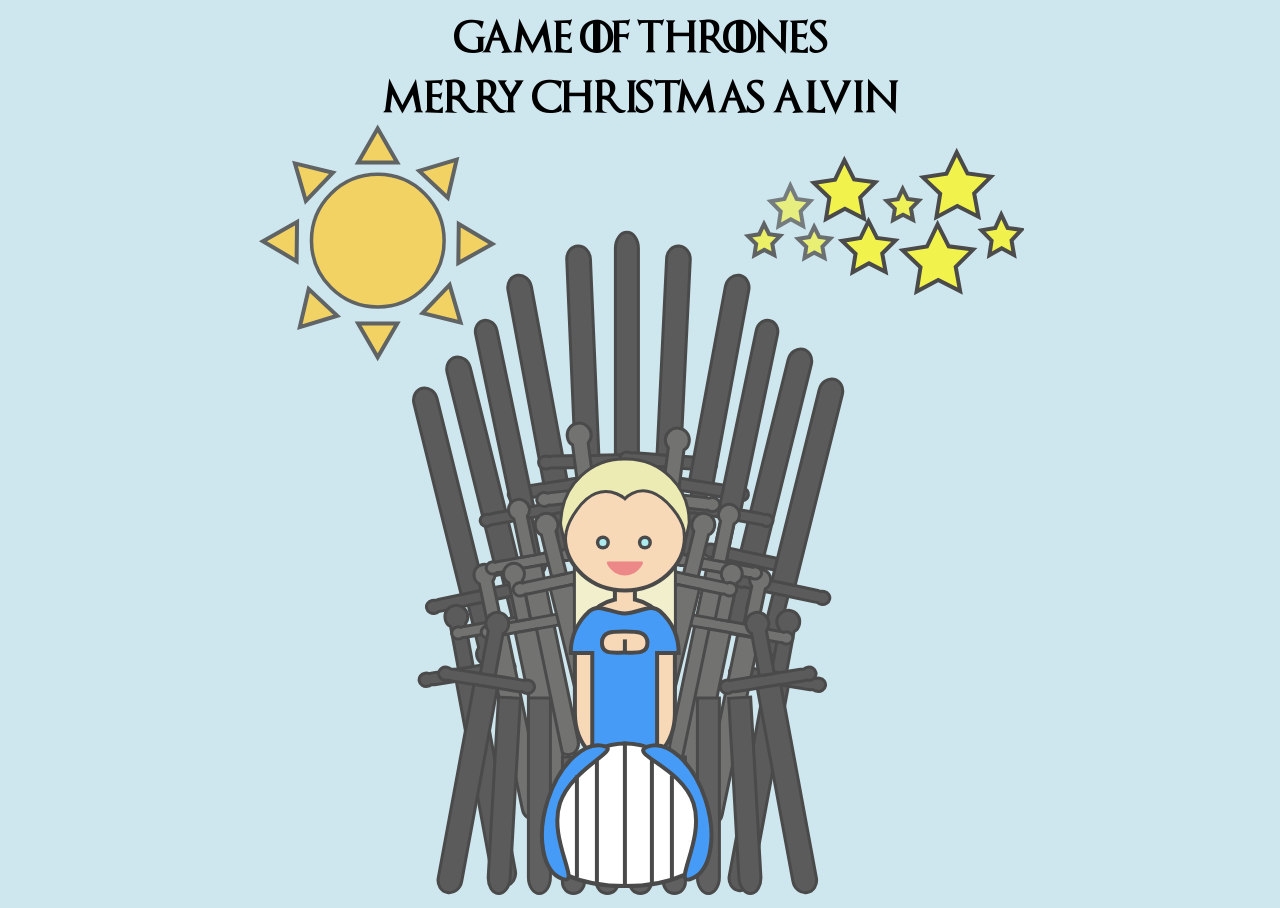
==== commit 1196745a: "publish alvin and bella" ====
--- a/alvin/gameOfThrones.html
+++ b/alvin/gameOfThrones.html
@@ -459,7 +459,7 @@
 </svg>
     </div>
 
-<a href="note.html"><div id="footer">Continue</div></a>
+<!--<a href="note.html"><div id="footer">Continue</div></a>-->
 
     <audio controls autoplay hidden>
       <source src="got.m4a" type="audio/mpeg" autoplay>
